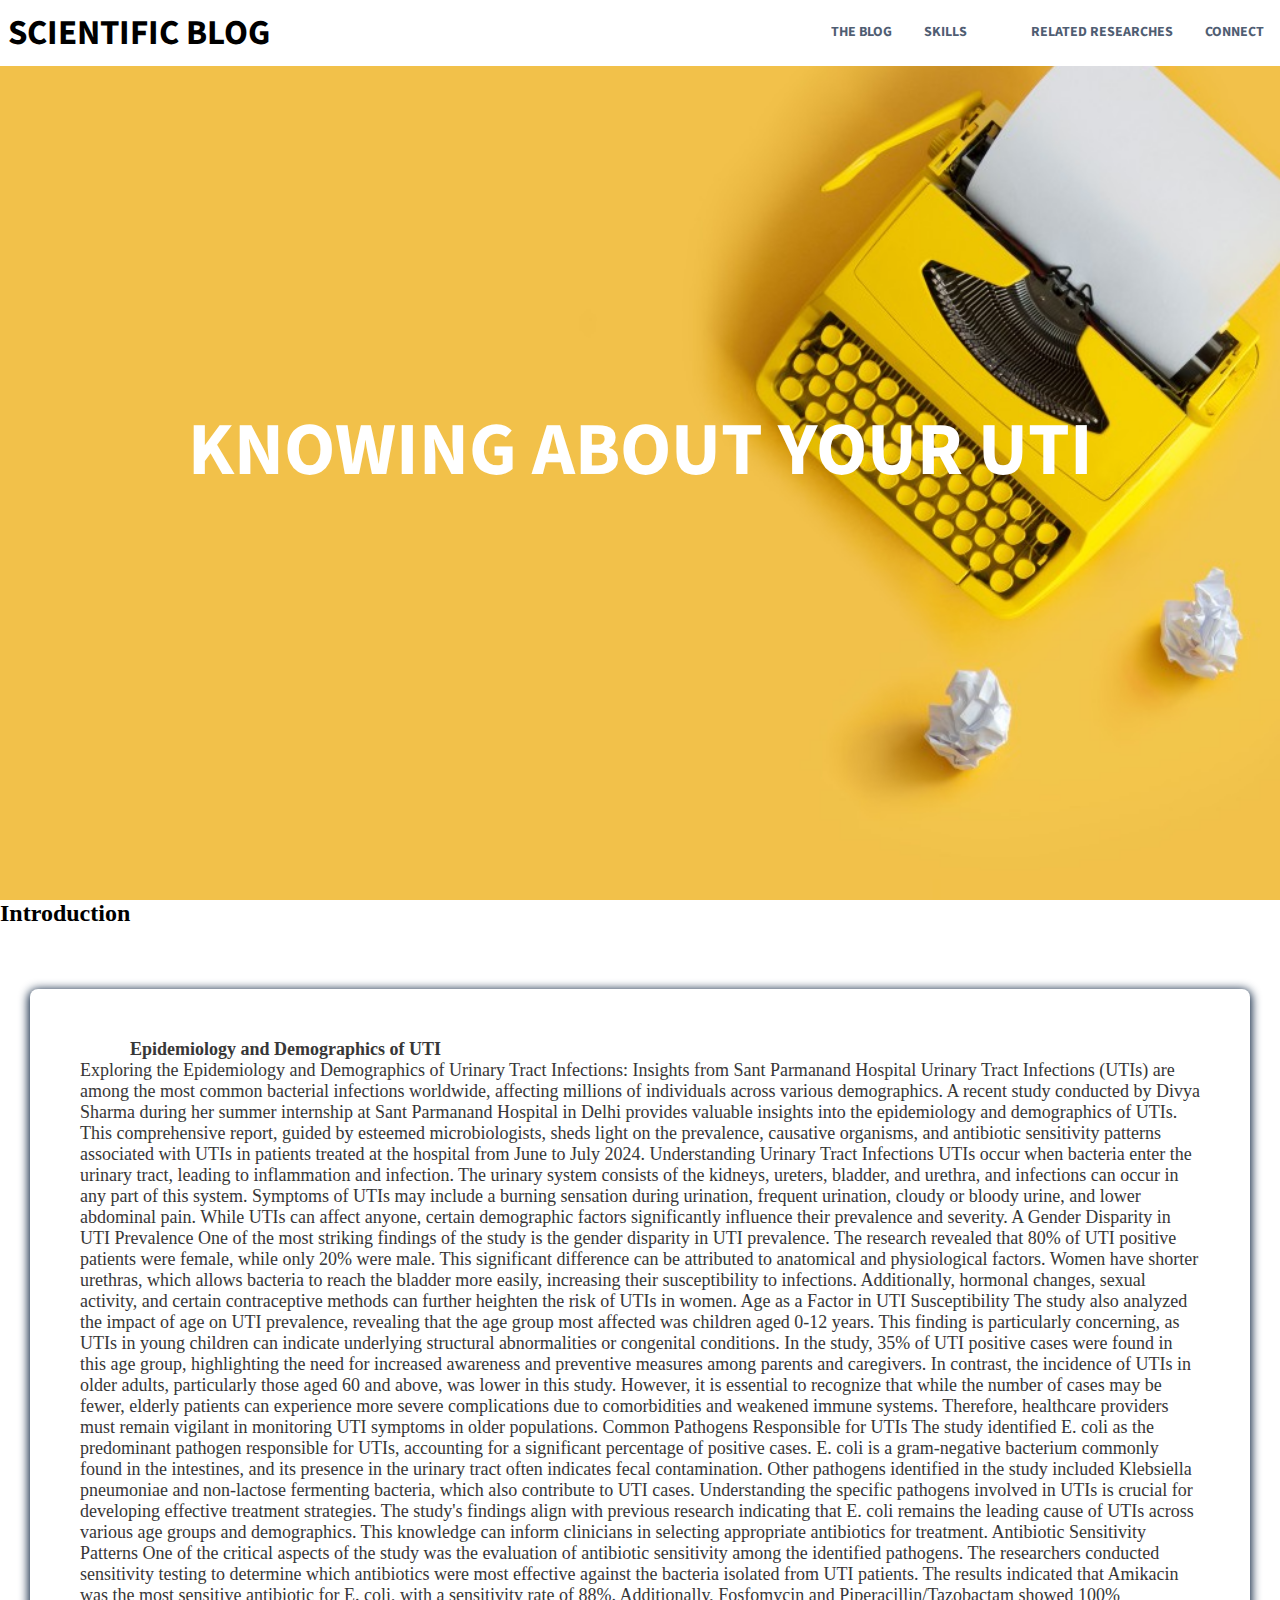
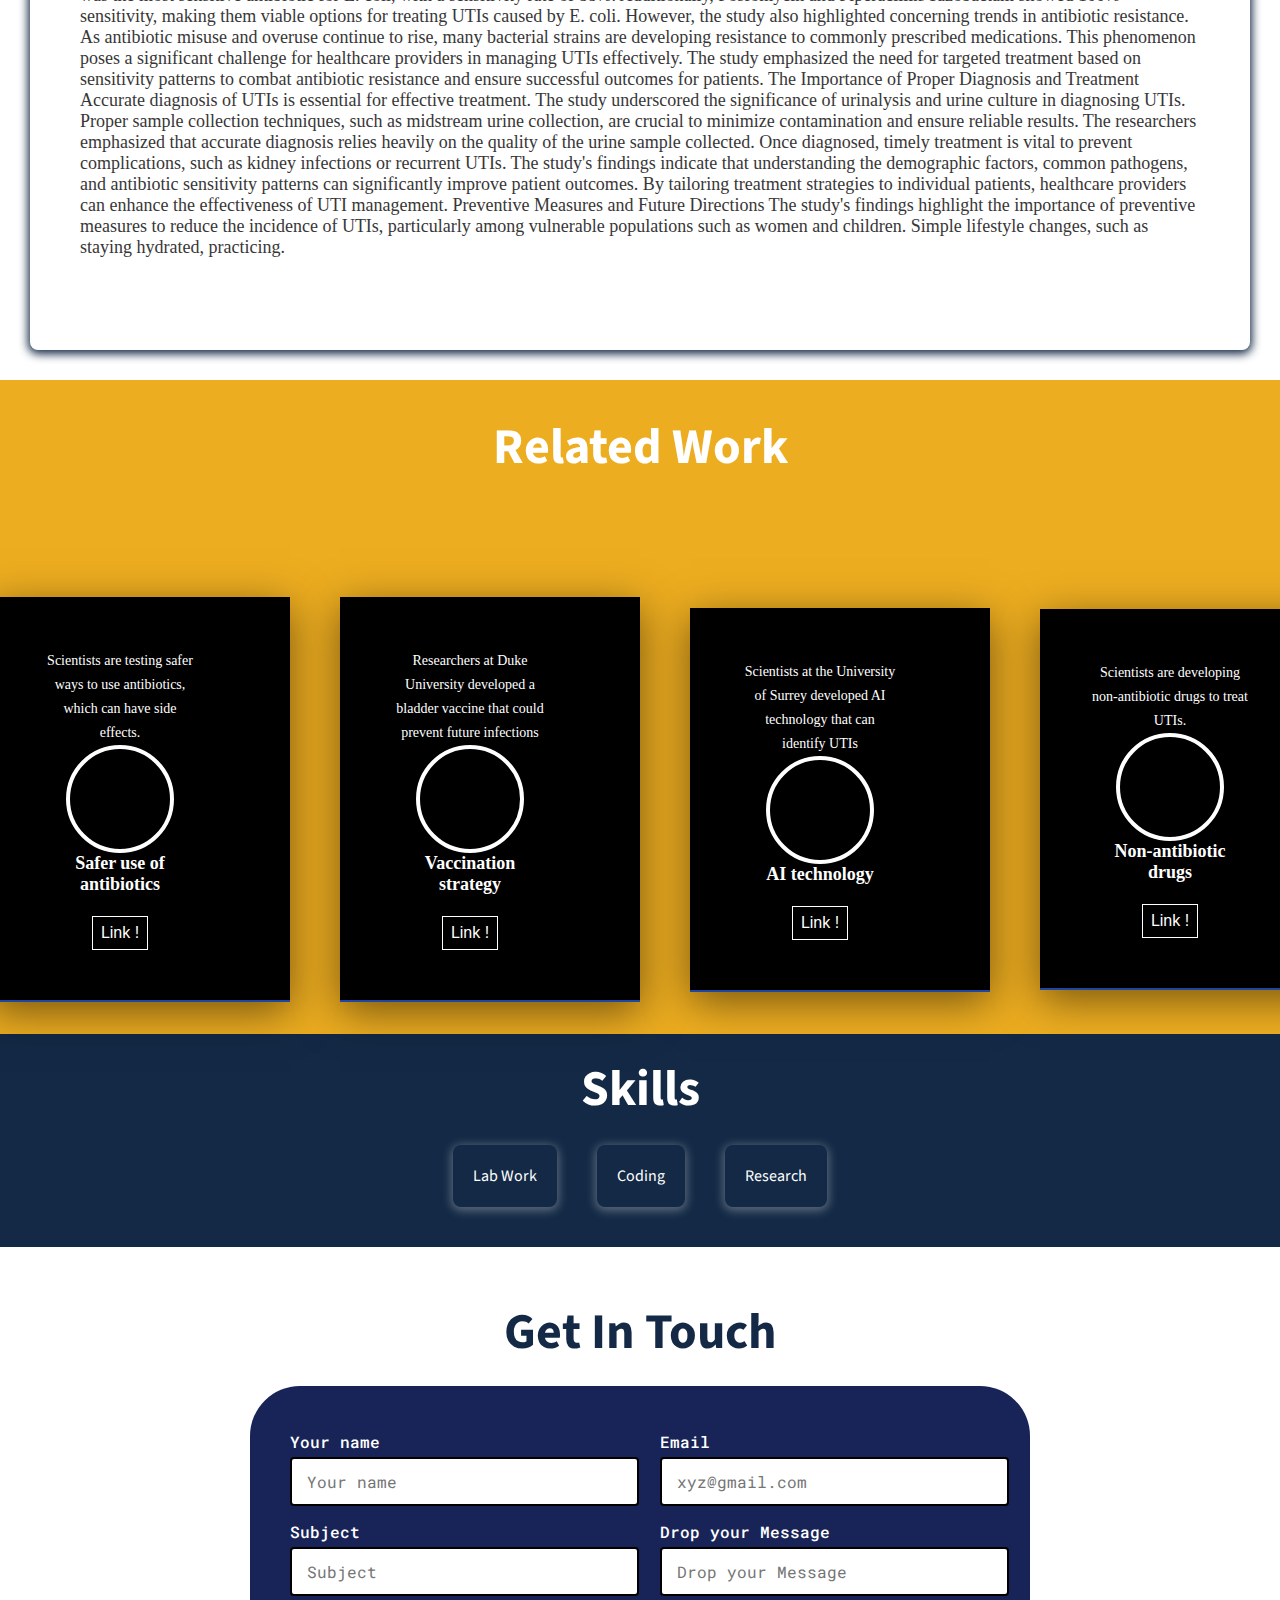
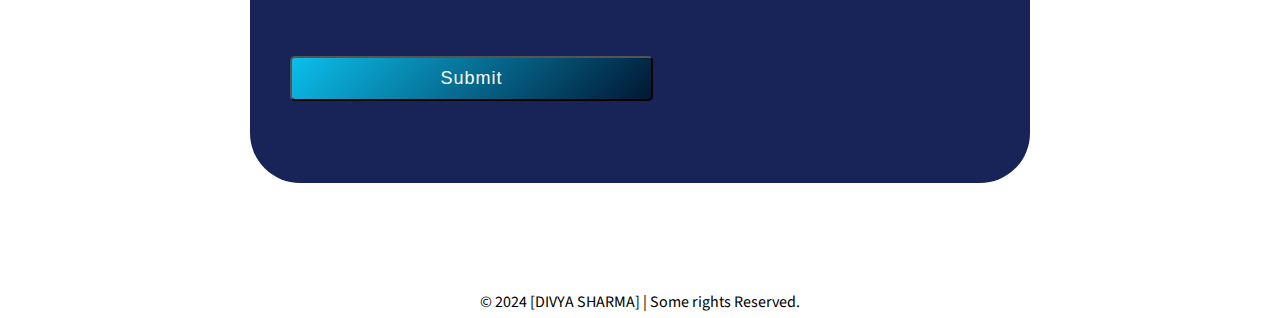
==== index.html @ 0be5e063 "Initial commit" ====
<!DOCTYPE html>
<html lang="en">
<head>
    <meta charset="UTF-8">
    <meta http-equiv="X-UA-Compatible" content="IE=edge">
    <meta name="viewport" content="width=device-width, initial-scale=1.0">
    <link rel="stylesheet" href="./css/form66.css">
    <link rel="stylesheet" href="./css/button.css">
    <link rel="stylesheet" href="./css/style.css">
    <link rel="stylesheet" href="./css/preloader.css">
    <link rel="shortcut icon" href="img/favicon.jpeg" type="image/x-icon">
    <link rel="preconnect" href="https://fonts.googleapis.com">
<link rel="preconnect" href="https://fonts.gstatic.com" crossorigin>
<link href="https://fonts.googleapis.com/css2?family=Source+Sans+Pro&display=swap" rel="stylesheet">


<body>
<nav class="navbar">
    <div class="brand-title">
      <span class="logo">Scientific Blog</span> 
    </div>
    <div class="toggle-button">
        <span class="bar"></span>
        <span class="bar"></span>
        <span class="bar"></span>
        <span class="bar"></span>
        <span class="bar"></span>
        <span class="bar"></span>
    </div>
    <div class="navbar-links">
      <ul>

        <li><a href="#about-me"><div class="h2">The Blog</div></a></li>
        <!--<li><a href=""><div class="h2">Linkedin</div></a></li>
        <li><a href=""><div class="h2">Github</div></a></li>-->
        <li><a href="#skills"><div class="h2">skills</div></a></li>
        <li><a href="#education"><div class="h2"></div></a></li>
        <li><a href="#projects"><div class="h2">Related Researches</div></a></li>
       
	      <li><a href="#contactme"><div class="h2">Connect</div></a></li>
        

     
        </ul>
    </div>
</nav>
<header>
    <h2>KNOWING ABOUT YOUR UTI</h2>
     <h2></h2>
     <a href= "NewFile.html"></a>
    <!-- <p class="underText">-This is my Portfolio</p> -->
    
</header>
<section id="" class=""> 
    <h2>Introduction</h2>
    <div class="about-contents">
    <div  class="about-box">
        <strong>Epidemiology and Demographics of UTI</strong>  <br>Exploring the Epidemiology and Demographics of Urinary Tract Infections: Insights from Sant Parmanand Hospital

Urinary Tract Infections (UTIs) are among the most common bacterial infections worldwide, affecting millions of individuals across various demographics. A recent study conducted by Divya Sharma during her summer internship at Sant Parmanand Hospital in Delhi provides valuable insights into the epidemiology and demographics of UTIs. This comprehensive report, guided by esteemed microbiologists, sheds light on the prevalence, causative organisms, and antibiotic sensitivity patterns associated with UTIs in patients treated at the hospital from June to July 2024.

Understanding Urinary Tract Infections

UTIs occur when bacteria enter the urinary tract, leading to inflammation and infection. The urinary system consists of the kidneys, ureters, bladder, and urethra, and infections can occur in any part of this system. Symptoms of UTIs may include a burning sensation during urination, frequent urination, cloudy or bloody urine, and lower abdominal pain. While UTIs can affect anyone, certain demographic factors significantly influence their prevalence and severity.

A Gender Disparity in UTI Prevalence

One of the most striking findings of the study is the gender disparity in UTI prevalence. The research revealed that 80% of UTI positive patients were female, while only 20% were male. This significant difference can be attributed to anatomical and physiological factors. Women have shorter urethras, which allows bacteria to reach the bladder more easily, increasing their susceptibility to infections. Additionally, hormonal changes, sexual activity, and certain contraceptive methods can further heighten the risk of UTIs in women.

Age as a Factor in UTI Susceptibility

The study also analyzed the impact of age on UTI prevalence, revealing that the age group most affected was children aged 0-12 years. This finding is particularly concerning, as UTIs in young children can indicate underlying structural abnormalities or congenital conditions. In the study, 35% of UTI positive cases were found in this age group, highlighting the need for increased awareness and preventive measures among parents and caregivers.

In contrast, the incidence of UTIs in older adults, particularly those aged 60 and above, was lower in this study. However, it is essential to recognize that while the number of cases may be fewer, elderly patients can experience more severe complications due to comorbidities and weakened immune systems. Therefore, healthcare providers must remain vigilant in monitoring UTI symptoms in older populations.

Common Pathogens Responsible for UTIs

The study identified E. coli as the predominant pathogen responsible for UTIs, accounting for a significant percentage of positive cases. E. coli is a gram-negative bacterium commonly found in the intestines, and its presence in the urinary tract often indicates fecal contamination. Other pathogens identified in the study included Klebsiella pneumoniae and non-lactose fermenting bacteria, which also contribute to UTI cases.

Understanding the specific pathogens involved in UTIs is crucial for developing effective treatment strategies. The study's findings align with previous research indicating that E. coli remains the leading cause of UTIs across various age groups and demographics. This knowledge can inform clinicians in selecting appropriate antibiotics for treatment.

Antibiotic Sensitivity Patterns

One of the critical aspects of the study was the evaluation of antibiotic sensitivity among the identified pathogens. The researchers conducted sensitivity testing to determine which antibiotics were most effective against the bacteria isolated from UTI patients. The results indicated that Amikacin was the most sensitive antibiotic for E. coli, with a sensitivity rate of 88%. Additionally, Fosfomycin and Piperacillin/Tazobactam showed 100% sensitivity, making them viable options for treating UTIs caused by E. coli.

However, the study also highlighted concerning trends in antibiotic resistance. As antibiotic misuse and overuse continue to rise, many bacterial strains are developing resistance to commonly prescribed medications. This phenomenon poses a significant challenge for healthcare providers in managing UTIs effectively. The study emphasized the need for targeted treatment based on sensitivity patterns to combat antibiotic resistance and ensure successful outcomes for patients.

The Importance of Proper Diagnosis and Treatment

Accurate diagnosis of UTIs is essential for effective treatment. The study underscored the significance of urinalysis and urine culture in diagnosing UTIs. Proper sample collection techniques, such as midstream urine collection, are crucial to minimize contamination and ensure reliable results. The researchers emphasized that accurate diagnosis relies heavily on the quality of the urine sample collected.

Once diagnosed, timely treatment is vital to prevent complications, such as kidney infections or recurrent UTIs. The study's findings indicate that understanding the demographic factors, common pathogens, and antibiotic sensitivity patterns can significantly improve patient outcomes. By tailoring treatment strategies to individual patients, healthcare providers can enhance the effectiveness of UTI management.

Preventive Measures and Future Directions

The study's findings highlight the importance of preventive measures to reduce the incidence of UTIs, particularly among vulnerable populations such as women and children. Simple lifestyle changes, such as staying hydrated, practicing.<br>
        <strong>  </strong><br><br>
        <i></i> 
    </div>
    <div 
    </div>
    </div>
    
</section>
<div class="projects"><h2>Related Work</h2></div>
<section id="projects" class="projects">
    <div class="testimotionals">
        <div class="card">
          <div class="layer">
            
          </div>
          <div class="content">
            <p>Scientists are testing safer ways to use antibiotics, which can have side effects. 
            </p>
            <div class="image">
              <img  width="100px" src="https://images.unsplash.com/photo-1594904351111-a072f80b1a71?ixid=MnwxMjA3fDB8MHxwaG90by1wYWdlfHx8fGVufDB8fHx8&ixlib=rb-1.2.1&auto=format&fit=crop&w=735&q=80" alt="">
              
            </div>
            <div class="details">
              <h3>Safer use of antibiotics<br> <br>
                <a href=""><button class="btn btn1"> Link ! </button></a></h3>
            </div>
          </div>
        </div>
      </div>
      
      
      
      <div class="testimotionals">
        <div class="card">
          <div class="layer">
            
          </div>
          <div class="content">
            <p>Researchers at Duke University developed a bladder vaccine that could prevent future infections</p>
            <div class="image">
              <img  width="100px" src="https://images.unsplash.com/photo-1594904351111-a072f80b1a71?ixid=MnwxMjA3fDB8MHxwaG90by1wYWdlfHx8fGVufDB8fHx8&ixlib=rb-1.2.1&auto=format&fit=crop&w=735&q=80" alt="">
              
            </div>
            <div class="details">
                <h3>Vaccination strategy<br> <br>
                  <a href=""><button class="btn btn1"> Link ! </button></a></h3>
            </div>
          </div>
        </div>
      </div>
      
      <div class="testimotionals">
        <div class="card">
          <div class="layer">
            
          </div>
          <div class="content">
            <p>Scientists at the University of Surrey developed AI technology that can identify UTIs</p>
            <div class="image">
              <img  width="100px" src="https://images.unsplash.com/photo-1594904351111-a072f80b1a71?ixid=MnwxMjA3fDB8MHxwaG90by1wYWdlfHx8fGVufDB8fHx8&ixlib=rb-1.2.1&auto=format&fit=crop&w=735&q=80" alt="">
              
            </div>
            
            <div class="details">
                <h3>AI technology<br><br>
                   <a href=""><button class="btn btn1"> Link ! </button></a></h3>
            </div>
          </div>
        </div>
      </div>
      
      <div class="testimotionals">
        <div class="card">
          <div class="layer">
            
          </div>
          <div class="content">
            <p>Scientists are developing non-antibiotic drugs to treat UTIs. 
</p>
            <div class="image">
              <img width="140px"  src="https://images.unsplash.com/photo-1594904351111-a072f80b1a71?ixid=MnwxMjA3fDB8MHxwaG90by1wYWdlfHx8fGVufDB8fHx8&ixlib=rb-1.2.1&auto=format&fit=crop&w=735&q=80" alt="">
              
            </div>
            <div class="details">
                <h3>Non-antibiotic drugs<br> <br>
                  <a href=""><button class="btn btn1"> Link ! </button></a></h3>
            </div>
          </div>
        </div>
      </div>

</section>
<section id="skills" class="skills">
    <h2>Skills</h2>
    <div class="skills-div">
        <div class=" skills-card card1">
            <span class="skill" id=" skill1">Lab Work</span>
         </div>
        <div class=" skills-card card2">
            
            <span class="skill" id=" skill2">Coding</span>
        </div>
        <div class=" skills-card card3">
            <span class="skill" id=" skill3">Research</span>
         </div>
    </div>
</section>
<!-- experience section -->

</section>
<center>
  <section id="contactme" class="contactme">
            <h2>Get In Touch</h2>
            </section>
            <br>
            <!-- <div class="content">
                <br>
                <input type="text" placeholder="Your Name">
                <br>
                <input type="email" placeholder="xyz@gmail.com">            
                <br>
                <input type="text" placeholder="Subject">      
                <br>
                <input type="text" placeholder="Your Message">
                <br>
                <button id="contactsubmit">Submit</button>
	  </div> -->
    <div class="container">
    <form id="form" class="form" method="POST">
      <div class="userdet">
      <div class="form-control">
          <label for="username" class="det">Your name</label>
          <input type="text" placeholder="Your name" id="fullname" />
          <i class="fas fa-check-circle"></i>
          <i class="fas fa-exclamation-circle"></i>
         
      </div>
      
      
      <div class="form-control">
          <label for="username" class="det">Email</label>
          <input type="email" placeholder="xyz@gmail.com" id="email" />
          <i class="fas fa-check-circle"></i>
          <i class="fas fa-exclamation-circle"></i>
         
      </div>
      
      <div class="form-control">
        <label for="username" class="det">Subject</label>
        <input type="text" placeholder="Subject" id="Subject" />
        <i class="fas fa-check-circle"></i>
        <i class="fas fa-exclamation-circle"></i>
      
    </div>
      

    <div class="form-control">
      <label for="username" class="det">Drop your Message</label>
      <input type="text" placeholder="Drop your Message" id="DropyourMessage" />
      <i class="fas fa-check-circle"></i>
      <i class="fas fa-exclamation-circle"></i>
    
  </div>
      
      <div class="button">
          <input type="submit" value="Submit">
      </div>
  </form>
</center>
</div>

<div class="pre-loader">
    <div class="boxes">
        <div class="box">
            <div></div>
            <div></div>
            <div></div>
            <div></div>
        </div>
        <div class="box">
            <div></div>
            <div></div>
            <div></div>
            <div></div>
        </div>
        <div class="box">
            <div></div>
            <div></div>
            <div></div>
            <div></div>
        </div>
        <div class="box">
            <div></div>
            <div></div>
            <div></div>
            <div></div>
        </div>
    </div>
</div>
<footer>
    
  <ul>
      <li>
          <a href="https://www.linkedin.com/in/divya-sharma-85a7161b7/"><i class="fab fa-linkedin-in"></i></a>
      </li>
      <li>
          <a href=""><i class=""></i></a>
      </li>
      <li>
          <a href=""><i class=></i></a>
      </li>
      <li>
          <a href=mailto:"divyauser1234@gmail.com"><i class="fas fa-envelope"></i></a>
      </li>
  </ul>
  <div class="credits">© 2024 [DIVYA SHARMA] | Some rights Reserved.</div>
</footer>


</body>
<script src="https://kit.fontawesome.com/84588adc24.js" crossorigin="anonymous"></script>
<script src="./js/formjs.js"></script>
<script src="./js/projects.js"></script>
<script src="./js/preloader.js"></script>
<script src="./js/navbar.js"></script>
</html>
---- css/form66.css ----
@import url('https://fonts.googleapis.com/css?family=Muli&display=swap');
@import url('https://fonts.googleapis.com/css?family=Open+Sans:400,500&display=swap');
@import url('https://fonts.googleapis.com/css2?family=Roboto+Mono:ital,wght@0,400;1,300&display=swap');


.container {
	background-color: #031049ea;
	border-radius: 50px;
    color: #fff;
	padding: 25px 40px;
	width: 100%;
	max-width: 700px;
    height: auto;
    text-align: left;
    font-family: 'Roboto Mono', monospace;
    font-weight: bolder;
}




.container form .userdet{
	display: flex;
    flex-wrap: wrap;
    justify-content: space-between;
    margin: 20px 0 12px 0;

}

/*.form {
	padding: 30px 40px;	
}*/

.form-control {
	width: calc(100% / 2 - 20px);
    margin-bottom: 15px;
	position: relative;
}

.form-control label {
	display:block;
	margin-bottom: 5px;
	font-weight: 500;
}

.form-control input {
	border: 2px solid rgb(0, 0, 0);
    padding-left: 15px;
    font-size: 16px;
    border-bottom-width: 2px;
    transition: all 0.3s ease;
	border-radius: 4px;
	font-family: inherit;
	height: 45px;
	width: 100%;
	outline: none;
}

.form-control input:focus {
	border-color: rgb(255, 255, 255);
    border-width: 3px;
}

.form-control.success input {
	border-color: #2ecc71;
}

.form-control.error input {
	border-color: #e74c3c;
}

.form-control i {
	visibility: hidden;
	position: absolute;
	top: 40px;
	right: 10px;
}

.form-control.success i.fa-check-circle {
	color: #2ecc71;
	visibility: visible;
}

.form-control.error i.fa-exclamation-circle {
	color: #e74c3c;
	visibility: visible;
}

.form-control small {
	color: #e74c3c;
	position: absolute;
	left: 10px;
	top: 70px;
	
	visibility: hidden;
}

.form-control.error small {
	visibility: visible;
}


form .button{
    
    height: 45px;
    margin: 45px 0;
}

form .button input{
    height: 100%;
    width: 550%;
    outline: none;
    color: #fff;
    font-size: 18px;
    font-weight: 500;
    border-radius: 5px;
    letter-spacing: 1px;
    background: linear-gradient(135deg,#0bbfec,#011733);
}

form .button input:hover{
    background: linear-gradient(-135deg,#011733,#ffffff);
	color: #000155;
	font-weight: 500;
}



#dot-1:checked~ .category label .one,
#dot-2:checked~ .category label .two,
#dot-3:checked~ .category label .three{
    border-color: #000000;
    background: #0d0081;
}
---- css/button.css ----
.btn{
  border: 1px solid rgb(255, 255, 255);
  background: none;
  padding: 7px 8px;
  font-size: 1rem;
  cursor: pointer;
  transition: 0.8s;
  overflow:hidden ;
  position: relative;
}

.btn1{
  color: rgb(255, 255, 255);
}

.btn1:hover{
  color: rgb(0, 1, 66);
}

.btn::before{
  content: "";
  position: absolute;
  left: 0;
  width: 150%;
  height: 0%;
  background:rgb(255, 255, 255);
  z-index: -1;
  transition: 0.7s;
}

.btn1::before{
  top: 0;
  border-radius: 0 0 50% 50%;
}

.btn1:hover::before{
  height: 180%;
}
---- css/style.css ----
* {
  padding: 0;
  margin: 0;
}
html {
  scroll-behavior: smooth;
  max-width: 100%;
  overflow-x: hidden;
}




*{
    padding: 0;
    margin: 0;
}
/* Scrollbar Starts Here */
::-webkit-scrollbar {
  width: 10px;

}
::-webkit-scrollbar-track {
  background-color: #8db2e4;
  border-radius: 20px;
}
::-webkit-scrollbar-thumb {
  background-color: #274872;
  border-radius: 20px;
}
::-webkit-scrollbar-thumb:hover {
  background-color: #1f3f6d;
}
/* Scrollbar Ends Here */

/* NAVBAR STYLING BEGINS HERE */
.navbar {
  display: flex;
  position: fixed;
  z-index: 999;
  width: 100%;
  top: 0;
  justify-content: space-between;
  align-items: center;
  background-color: white;
  font-family: "Source Sans Pro", sans-serif;
}

.brand-title {
  font-size: 35px;
  text-transform: uppercase;
  font-weight: bold;
  margin: 0.5rem;
}

.navbar-links {
  height: 100%;
}

.navbar-links ul {
  display: flex;
  margin: 0;
  padding: 0;
}

.navbar-links li {
  list-style: none;
}

.navbar-links li a {
  display: block;
  text-decoration: none;
  text-transform: uppercase;
  font-weight: bold;
  color: #132945;
  font-size: 14px;
  /* padding: 1rem;
    padding-top: 0; */
  opacity: 0.75;
}
.toggle-button {
  position: absolute;
  top: 20px;
  right: 40px;
  display: none;
  flex-direction: column;
  justify-content: space-between;
  width: 20px;
  height: 21px;
  cursor: pointer;
  -webkit-transform: rotate(0deg);
  -moz-transform: rotate(0deg);
  -o-transform: rotate(0deg);
  transform: rotate(0deg);
  -webkit-transition: .5s ease-in-out;
  -moz-transition: .5s ease-in-out;
  -o-transition: .5s ease-in-out;
  transition: .5s ease-in-out;
}

.toggle-button .bar {
  height: 3px;
  width: 100%;
  background-color: #031d44;
  border-radius: 10px;
  display: block;
  position: absolute;    
  opacity: 1;
  -webkit-transform: rotate(0deg);
  -moz-transform: rotate(0deg);
  -o-transform: rotate(0deg);
  transform: rotate(0deg);
  -webkit-transition: .25s ease-in-out;
  -moz-transition: .25s ease-in-out;
  -o-transition: .25s ease-in-out;
  transition: .25s ease-in-out;
}

.toggle-button .bar:nth-child(even) {
  left: 50%;
  border-radius: 0 9px 9px 0;
}

.toggle-button .bar:nth-child(odd) {
  left:0px;
  border-radius: 9px 0 0 9px;
}

.toggle-button .bar:nth-child(1), .toggle-button .bar:nth-child(2) {
  top: 0px;
}

.toggle-button .bar:nth-child(3), .toggle-button .bar:nth-child(4) {
  top: 9px;
}

.toggle-button .bar:nth-child(5), .toggle-button .bar:nth-child(6) {
  top: 18px;
}

.toggle-button.open .bar:nth-child(1),.toggle-button.open .bar:nth-child(6) {
  -webkit-transform: rotate(45deg);
  -moz-transform: rotate(45deg);
  -o-transform: rotate(45deg);
  transform: rotate(45deg);
}

.toggle-button.open .bar:nth-child(2),.toggle-button.open .bar:nth-child(5) {
  -webkit-transform: rotate(-45deg);
  -moz-transform: rotate(-45deg);
  -o-transform: rotate(-45deg);
  transform: rotate(-45deg);
}

.toggle-button.open .bar:nth-child(1) {
  left: -5px;
  top: 6px;
}

.toggle-button.open .bar:nth-child(2) {
  left: calc(50% - 5px);
  top: 6px;
}

.toggle-button.open .bar:nth-child(3) {
  left: 20px;
  opacity: 0;
}

.toggle-button.open .bar:nth-child(4) {
  left: 50%;
  opacity: 0;
}

.toggle-button.open .bar:nth-child(5) {
  left: -5px;
  top: 16px;
}

.toggle-button.open .bar:nth-child(6) {
  left: calc(50% - 5px);
  top: 16px;
}

@media (max-width: 800px) {
  .navbar {
    flex-direction: column;
    align-items: flex-start;
  }

  .toggle-button {
    display: flex;
  }

  .navbar-links {
    display: none;
    width: 100%;
  }

  .navbar-links ul {
    width: 100%;
    flex-direction: column;
  }

  .navbar-links ul li {
    text-align: center;
  }

  /* .navbar-links ul li a {
      padding: 0.5rem 1rem;
    } */

  .navbar-links.active {
    display: flex;
  }
}
/* NAVBAR STYLING ENDS HERE */

header {
  background-image: url("../img/bg.jpg");
  background-size: cover;
  height: 100vh;
  display: flex;
  justify-content: center;
  align-items: center;
  flex-direction: column;
}

header h2 {
  color: white;
  font-family: "Source Sans Pro", sans-serif;
  font-size: 75px;
}
.underText {
  color: white;
  margin-top: 38px;
  font-size: 16px;
  padding: 10px;
}
.about-me {
  display: flex;
  padding: 2rem;
  justify-content: center;
  align-items: center;
  flex-direction: column;
  font-family: "Source Sans Pro", sans-serif;
  /* flex-wrap: wrap; */
}

.about-me h2 {
  font-size: 50px;
  position: relative;
}
.about-me h2::before {
  content: "";
  position: absolute;
  bottom: 0;
  width: 0%;
  height: 3%;
  background-color: #132945;
  animation: h2-bottom 1s infinite ease-in-out alternate;
}
@keyframes h2-bottom {
  0% {
    width: 0px;
  }
  100% {
    width: 100%;
  }
}

.about-contents {
  display: flex;
  padding-top: 2rem;
  justify-content: center;
  flex-direction: row;
  flex-wrap: wrap;
  margin: auto;
  max-height: fit-content;
}

.about-box {
  padding: 50px;
  text-indent: 50px;
  border-radius: 8px;
  box-shadow: 0px 2px 10px 2px #132945;
  margin: 30px;
  flex: 1;
  font-size: large;
  color: rgb(56, 55, 55);
}

 {
  padding: 50px;
  margin-left: 10rem;
  flex: 1;
}

@media screen and (max-width: 1200px) {
  div.about-img {
    margin: 0;
  }
}
@media screen and (max-width: 1100px) {
  div.about-img {
    display: flex;
    justify-content: center;
  }
  /* .about-box{
        min-width: 400px;
    } */
}
@media screen and (max-width: 600px) {
  div.about-img {
    padding: 0;
  }
  /* .about-box{
        width: auto;
    }
    div.about-img > img{
        width: 200px;
    } */
}

@media screen and (max-width: 430px){
    body{
        overflow: hidden;
    }
    #about-me{
        margin: 0;
        padding: 0;
	padding-bottom: 10px;
    }
    div.about-box{
        margin: 10px;
    }
    div.about-img > img{
        display: block;
        width: 200px;
    }
}

.projects{
    display: flex;
    justify-content: center;
    align-items: center;
    flex-direction: row;
    background-color: #edad20;
    color: white;
    padding: 2rem;

}

.projects h2{
    font-size: 50px;
    position: relative;
    font-family: 'Source Sans Pro', sans-serif;
}
.projects h2::before{
    content: "";
    position: absolute;
    bottom: 0;
    width: 0%;
    height: 3%;
    background-color: white;
    animation: h2-bottom 1s infinite ease-in-out alternate;

}

.clickme {
    color: #031D44;
    background-color: #EEEEEE;
    padding: 2px 20px;
    text-decoration:none;
    font-weight:bold;
    border-radius:5px;
    cursor:pointer;
}

.testimotionals {
    width:350px;
     display:inline-block;
      margin-left:50px;
      margin-top:50px;
    }
    
    
    .testimotionals .card {
      
      position:relative;
      overflow:hidden;
      width:300px;
      margin:0 auto;
      background:#000000;
      padding:20px;
      box-sizing:border-box;
      text-align:center;
      box-shadow:0 10px 40px rgba(0,0,0,.5)
    }
    .testimotionals .card .layer {
      z-index:1;
      position:absolute;
      top:calc(100% - 2px);
      height:100%;
      width:100%;
      left:0;
      background-image: linear-gradient(to top, #082757, #0a2f6a, #0f377d, #153f90, #1e47a4);
      transition:0.5s;
      
    }
    
    .testimotionals .card .content {
      z-index:2; 
      position:relative;
    }
    
    .testimotionals .card:hover  .layer{
      top:0;
    }
    
    .testimotionals .card .content p {
      font-size:14px;
      line-height:24px;
      color:#fff;
      
    }
    .testimotionals .card .content .image {
      width:100px; height:100px;
      margin:0 auto;
      border-radius:50%;
      overflow:hidden;
      border: 4px solid white;
      box-shadow: 0 10px 40px rgba(0,0,0,0.5);
      
    }
    
    .testimotionals .card .content .details h3 {
    font-size:18px;
    color:white;
    }
    .testimotionals .card .content .details h3 span {
    font-size:18px;
    color:purple;
      transition:0.5s;
    }
    .testimotionals .card:hover .content .details h3 span {
      color:white;
      position:relative
    }



.education{
    padding: 2rem;
    display: flex;
    justify-content: center;
    align-items: center;
    flex-direction: column;
    font-family: 'Source Sans Pro', sans-serif;
}
@media screen and (max-width: 430px) {
  body {
    overflow: hidden;
  }
  #about-me {
    margin: 0;
    padding: 0;
    padding-bottom: 10px;
  }
  div.about-box {
    margin: 10px;
  }
  div.about-img > img {
    display: block;
    width: 200px;
  }
}


.education {
  padding: 2rem;
  display: flex;
  justify-content: center;
  align-items: center;
  flex-direction: column;
  font-family: "Source Sans Pro", sans-serif;
}

.education h2 {
  font-size: 50px;
  position: relative;
}
.education h2::before {
  content: "";
  position: absolute;
  bottom: 0;
  width: 0%;
  height: 3%;
  background-color: #132945;
  animation: h2-bottom 1s infinite ease-in-out alternate;
}
.education-box {
  padding: 50px;
  border-radius: 8px;
  box-shadow: 0px 2px 10px 2px #132945;
  margin: 30px;
  display: flex;
  justify-content: center;
  align-items: center;
}
.column {
  float: left;
}
.vertical {
  border-left: 3px solid black;
  height: 140px;
  position: flex;
  left: 50%;
}
.skills {
  padding: 2rem;
  display: flex;
  justify-content: center;
  align-items: center;
  flex-direction: column;
  background-color: #132945;
  color: white;
  padding: 20px;
}
.skills h2 {
  font-size: 50px;
  position: relative;
  font-family: "Source Sans Pro", sans-serif;
}
.skills h2::before {
  content: "";
  position: absolute;
  bottom: 0;
  width: 0%;
  height: 3%;
  background-color: white;
  animation: h2-bottom 1s infinite ease-in-out alternate;
}
.skills-div {
  display: flex;
  justify-content: center;
  align-items: center;
}
.skills-card {
  /* background-color: rgb(0, 143, 143,0.1); */
  box-shadow: 0px 2px 10px 2px rgb(255, 255, 255, 0.3);
  color: black;
  padding: 20px;
  margin: 20px;
  font-family: "Source Sans Pro", sans-serif;
  border-radius: 8px;
  display: flex;
  justify-content: center;
  align-items: center;
  flex-direction: column;
}
.skill {
  color: white;
}

/*Mobile Screen*/
@media screen and (max-width: 768px) {
  .education-box {
    padding: 10px;
    flex-direction: column;
  }
  .vertical {
    border-left: 0;
    height: auto;
    border-top: 3px solid black;
    width: 70%;
  }
}
.education-subsection {
  padding: 2rem;
  justify-content: left;
  align-items: left;
  flex-direction: column;
  font-family: "Source Sans Pro", sans-serif;
}
/* .h1{
    border-radius: 10px;
    
}
.h1:hover{
    background-color: rgb(75, 74, 74);
    color: white;
    
} */
.h2 {
  height: 25px;
  /* background-color: yellow; */
  padding: 1rem;
  padding-bottom: 0.8rem;
}
.h2:hover {
  border-bottom:2px solid blue;
}
@media (max-width: 800px) {
  .h2 {
    border-radius: 5;
  }

}
/* experience section styling */
.experience-section{
  min-height: 100vh;
  font-family: "Source Sans Pro", sans-serif;
  padding: 2rem;
  display: flex;
  justify-content: center;
  align-items: center;
  flex-direction: column;
}

.experience-section h2{
  position: relative;
  font-size: 3rem;
  margin: 2rem 0;
}

.experience-section h2::before{
  content: "";
  position: absolute;
  bottom: 0;
  width: 0%;
  height: 3%;
  background-color: black;
  animation: h2-bottom 1s infinite ease-in-out alternate;
}

.experience-div{
  padding: 2rem;
  display: flex;
  justify-content:center; 
  align-items: center;
  font-family: "Source Sans Pro", sans-serif;
  flex-wrap: wrap;
}
/* card styling */
.experience-card{
    width: 350px;
    overflow: hidden;
    box-shadow: 0 2px 10px rgba(0,0,0,0.2);
    border-radius: 10px;
    margin:1rem;
}
.experienceCard-header
{
    height: 200px;
}
.experienceCard-header img{
  max-width: 100%;
  object-fit: cover;
  width: 100%;
  height: 100%;
}
.experienceCard-content{
  padding: 30px;
  background-color: #fff;
}
.excperienceCard-title{
  height: 20px;
  margin: 0;
  text-align: center;
}   
    .contactme {
        display: flex;
        justify-content: center;
        align-items: center;
        flex-direction: column;
        background-color: white;
        font-family: 'Source Sans Pro', sans-serif;
        color: #132945;
    }
    
    .contactme h2 {
        font-size: 50px;
        position: relative;
        font-family: 'Source Sans Pro', sans-serif;
	margin-top:50px;
    }
    
    .contactme h2::before {
        content: "";
        position: absolute;
        bottom: 0;
        width: 0%;
        height: 3%;
        background-color: #132945;
        animation: h2-bottom 1s infinite ease-in-out alternate;
    }
    
    .contactme input {
        padding: 10px;
        margin-bottom: 10px;
        border: 3px solid #132945;
        border-radius: 3px;
        box-shadow: 0px 0px 2px;
        width: 100%;
    }
    
    .content {
        padding: 2rem;
        justify-content: center;
        flex-direction: row;
        flex-wrap: wrap;
        max-height: fit-content;
        width: 60%;
    }
    
    #contactsubmit {
        margin-top: 1em;
        border: 3px solid #132945;
        border-radius: 3px;
        box-shadow: 0px 0px 2px white;
        background-color: #132945;
        color: white;
        font-family: 'Source Sans Pro', sans-serif;
        padding: 10px;
        width: 50%;
    }
    footer {
      height: 15vh;
      background-color: white;
      font-family: 'Source Sans Pro', sans-serif;
      display: flex;
      align-items: center;
      flex-direction: column;
      position: relative;
  }
  footer h2{
      font-size: 50px;
      position: relative;
      text-align: center;
      padding: 2vh 0;
  }
  footer h2::before{
      content: "";
      position: absolute;
      bottom: 0;
      width: 0%;
      height: 3%;
      background-color: #132945;
      animation: h2-bottom 1s infinite ease-in-out alternate;
  }
  footer ul {
      display: flex;
      width: 40%;
      justify-content: space-evenly;
      margin: 6vh 0;
      
  }
  footer ul li {
      list-style-type: none;
  }
  footer a {
      text-decoration: none;
      color: black;
      font-size: 1.7rem;
      transition: 200ms;
  }
  footer i {
      transition: 200ms;
  }
  footer i:hover{
      color: #2f60a0;
      text-shadow: 0px 0px 10px #2f60a0;
      
  }
---- css/preloader.css ----
.pre-loader {
    width: 100vw;
    height: 100vh;
    background-color: #F9FBFF;
    z-index: 1000;
    position: fixed;
    top: 0;
    left: 0;
  }
  
  .pre-loader .boxes {
    --size: 32px;
    --duration: 800ms;
    height: calc(var(--size) * 2);
    width: calc(var(--size) * 3);
    position: relative;
    -webkit-transform-style: preserve-3d;
            transform-style: preserve-3d;
    -webkit-transform-origin: 50% 50%;
            transform-origin: 50% 50%;
    -webkit-transform: rotateX(60deg) rotateZ(45deg) rotateY(0deg) translateZ(0px);
            transform: rotateX(60deg) rotateZ(45deg) rotateY(0deg) translateZ(0px);
    position: absolute;
    top: 50vh;
    right: 50vw;
    left: 50vw;
    margin-top: calc(var(--size) * -3);
    margin-left: calc(var(--size) * -1.5);
    z-index: 100;
  }
  
  .pre-loader .boxes .box {
    width: var(--size);
    height: var(--size);
    top: 0;
    left: 0;
    position: absolute;
    -webkit-transform-style: preserve-3d;
            transform-style: preserve-3d;
  }
  
  .pre-loader .boxes .box:nth-child(1) {
    -webkit-transform: translate(100%, 0);
            transform: translate(100%, 0);
    -webkit-animation: box1 var(--duration) linear infinite;
            animation: box1 var(--duration) linear infinite;
  }
  
  .pre-loader .boxes .box:nth-child(2) {
    -webkit-transform: translate(0, 100%);
            transform: translate(0, 100%);
    -webkit-animation: box2 var(--duration) linear infinite;
            animation: box2 var(--duration) linear infinite;
  }
  
  .pre-loader .boxes .box:nth-child(3) {
    -webkit-transform: translate(100%, 100%);
            transform: translate(100%, 100%);
    -webkit-animation: box3 var(--duration) linear infinite;
            animation: box3 var(--duration) linear infinite;
  }
  
  .pre-loader .boxes .box:nth-child(4) {
    -webkit-transform: translate(200%, 0);
            transform: translate(200%, 0);
    -webkit-animation: box4 var(--duration) linear infinite;
            animation: box4 var(--duration) linear infinite;
  }
  
  .pre-loader .boxes .box > div {
    --background: #5C8DF6;
    --top: auto;
    --right: auto;
    --bottom: auto;
    --left: auto;
    --translateZ: calc(var(--size) / 2);
    --rotateY: 0deg;
    --rotateX: 0deg;
    position: absolute;
    width: 100%;
    height: 100%;
    background: var(--background);
    top: var(--top);
    right: var(--right);
    bottom: var(--bottom);
    left: var(--left);
    -webkit-transform: rotateY(var(--rotateY)) rotateX(var(--rotateX)) translateZ(var(--translateZ));
            transform: rotateY(var(--rotateY)) rotateX(var(--rotateX)) translateZ(var(--translateZ));
  }
  
  .pre-loader .boxes .box > div:nth-child(1) {
    --top: 0;
    --left: 0;
  }
  
  .pre-loader .boxes .box > div:nth-child(2) {
    --background: #145af2;
    --right: 0;
    --rotateY: 90deg;
  }
  
  .pre-loader .boxes .box > div:nth-child(3) {
    --background: #447cf5;
    --rotateX: -90deg;
  }
  
  .pre-loader .boxes .box > div:nth-child(4) {
    --background: #DBE3F4;
    --top: 0;
    --left: 0;
    --translateZ: calc(var(--size) * 3 * -1);
  }
  
  @-webkit-keyframes box1 {
    0%,
    50% {
      -webkit-transform: translate(100%, 0);
              transform: translate(100%, 0);
    }
    100% {
      -webkit-transform: translate(200%, 0);
              transform: translate(200%, 0);
    }
  }
  
  @keyframes box1 {
    0%,
    50% {
      -webkit-transform: translate(100%, 0);
              transform: translate(100%, 0);
    }
    100% {
      -webkit-transform: translate(200%, 0);
              transform: translate(200%, 0);
    }
  }
  
  @-webkit-keyframes box2 {
    0% {
      -webkit-transform: translate(0, 100%);
              transform: translate(0, 100%);
    }
    50% {
      -webkit-transform: translate(0, 0);
              transform: translate(0, 0);
    }
    100% {
      -webkit-transform: translate(100%, 0);
              transform: translate(100%, 0);
    }
  }
  
  @keyframes box2 {
    0% {
      -webkit-transform: translate(0, 100%);
              transform: translate(0, 100%);
    }
    50% {
      -webkit-transform: translate(0, 0);
              transform: translate(0, 0);
    }
    100% {
      -webkit-transform: translate(100%, 0);
              transform: translate(100%, 0);
    }
  }
  
  @-webkit-keyframes box3 {
    0%,
    50% {
      -webkit-transform: translate(100%, 100%);
              transform: translate(100%, 100%);
    }
    100% {
      -webkit-transform: translate(0, 100%);
              transform: translate(0, 100%);
    }
  }
  
  @keyframes box3 {
    0%,
    50% {
      -webkit-transform: translate(100%, 100%);
              transform: translate(100%, 100%);
    }
    100% {
      -webkit-transform: translate(0, 100%);
              transform: translate(0, 100%);
    }
  }
  
  @-webkit-keyframes box4 {
    0% {
      -webkit-transform: translate(200%, 0);
              transform: translate(200%, 0);
    }
    50% {
      -webkit-transform: translate(200%, 100%);
              transform: translate(200%, 100%);
    }
    100% {
      -webkit-transform: translate(100%, 100%);
              transform: translate(100%, 100%);
    }
  }
  
  @keyframes box4 {
    0% {
      -webkit-transform: translate(200%, 0);
              transform: translate(200%, 0);
    }
    50% {
      -webkit-transform: translate(200%, 100%);
              transform: translate(200%, 100%);
    }
    100% {
      -webkit-transform: translate(100%, 100%);
              transform: translate(100%, 100%);
    }
  }
  
  .pre-loader html {
    -webkit-font-smoothing: antialiased;
  }
  
  .pre-loader * {
    -webkit-box-sizing: border-box;
            box-sizing: border-box;
  }
  
  .pre-loader *:before, .pre-loader *:after {
    -webkit-box-sizing: border-box;
            box-sizing: border-box;
  }
  
  .pre-loader body {
    min-height: 100vh;
    font-family: Roboto, Arial;
    color: #ADAFB6;
    display: -webkit-box;
    display: -ms-flexbox;
    display: flex;
    -webkit-box-pack: center;
        -ms-flex-pack: center;
            justify-content: center;
    -webkit-box-align: center;
        -ms-flex-align: center;
            align-items: center;
    background: #F9FBFF;
  }
  
  .pre-loader body .dribbble {
    position: fixed;
    display: block;
    right: 20px;
    bottom: 20px;
  }
  
  .pre-loader body .dribbble img {
    display: block;
    height: 28px;
  }
  /*# sourceMappingURL=preloader.css.map */
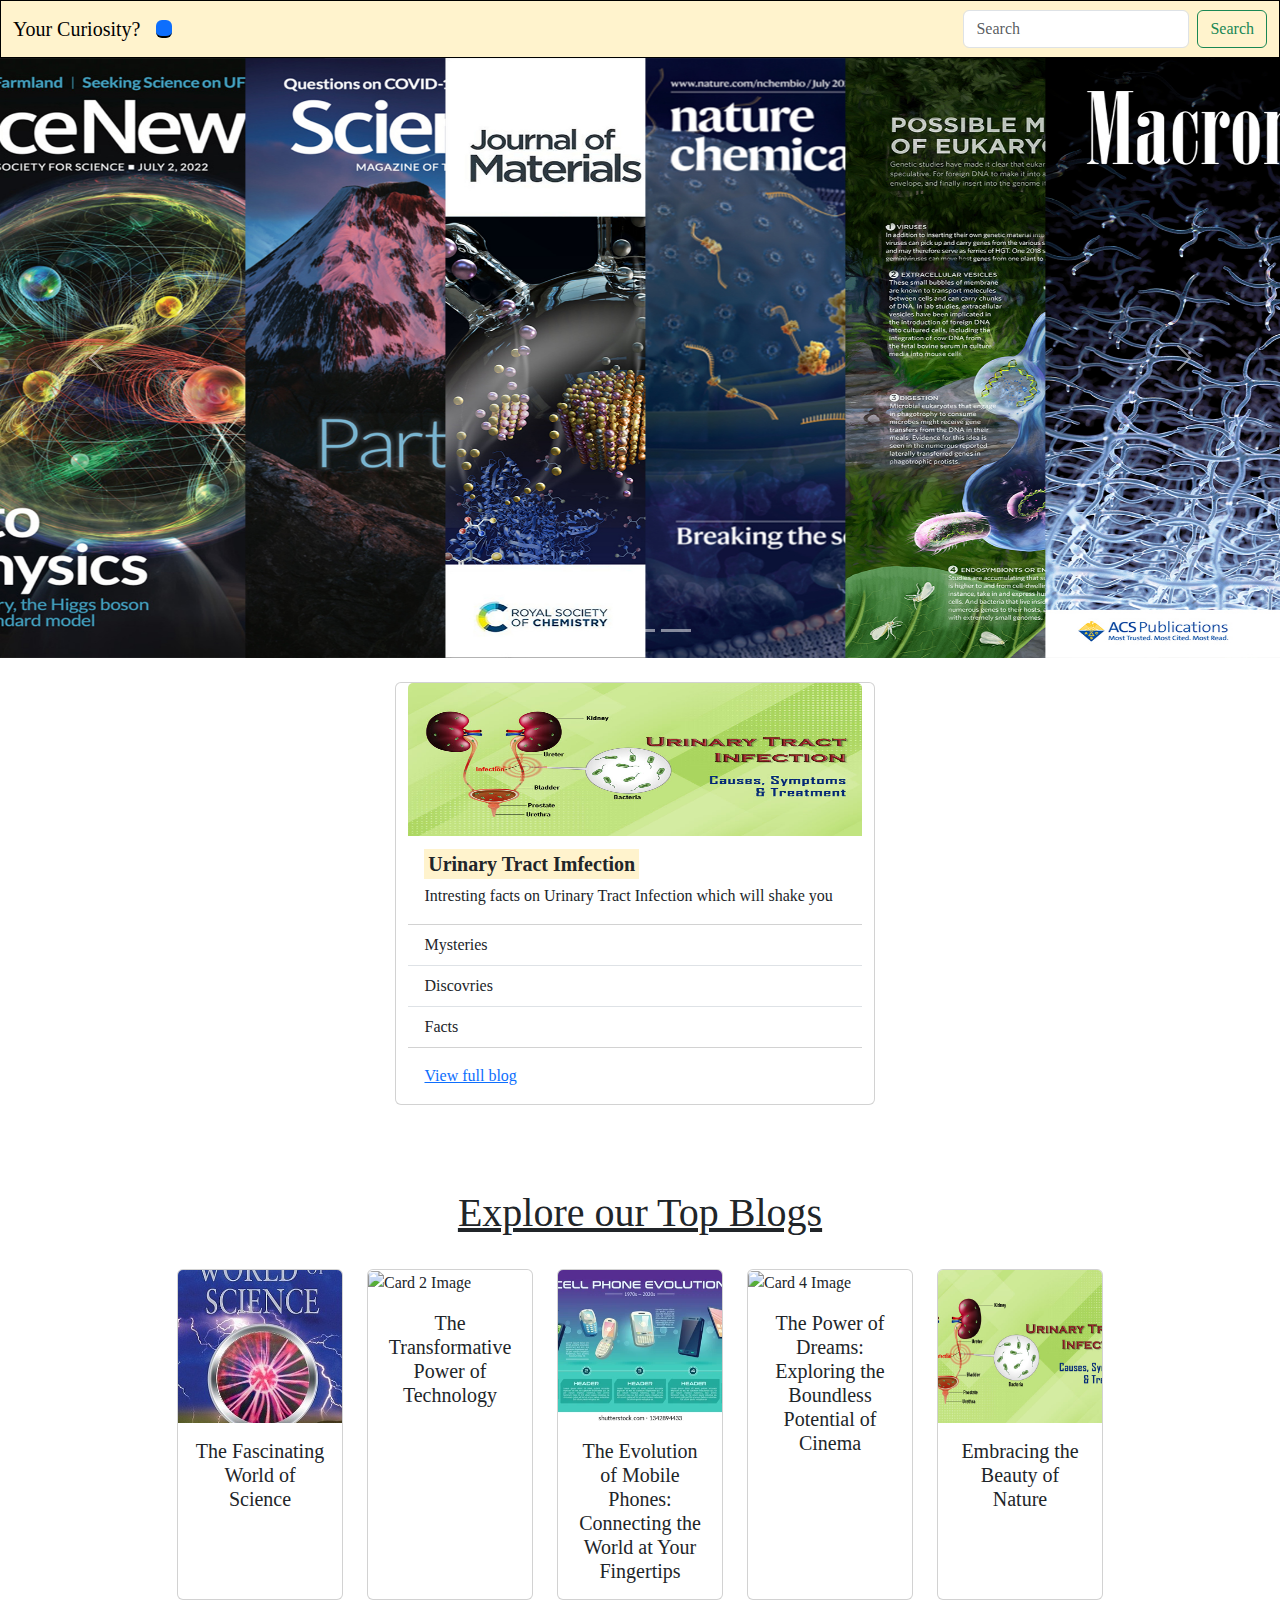
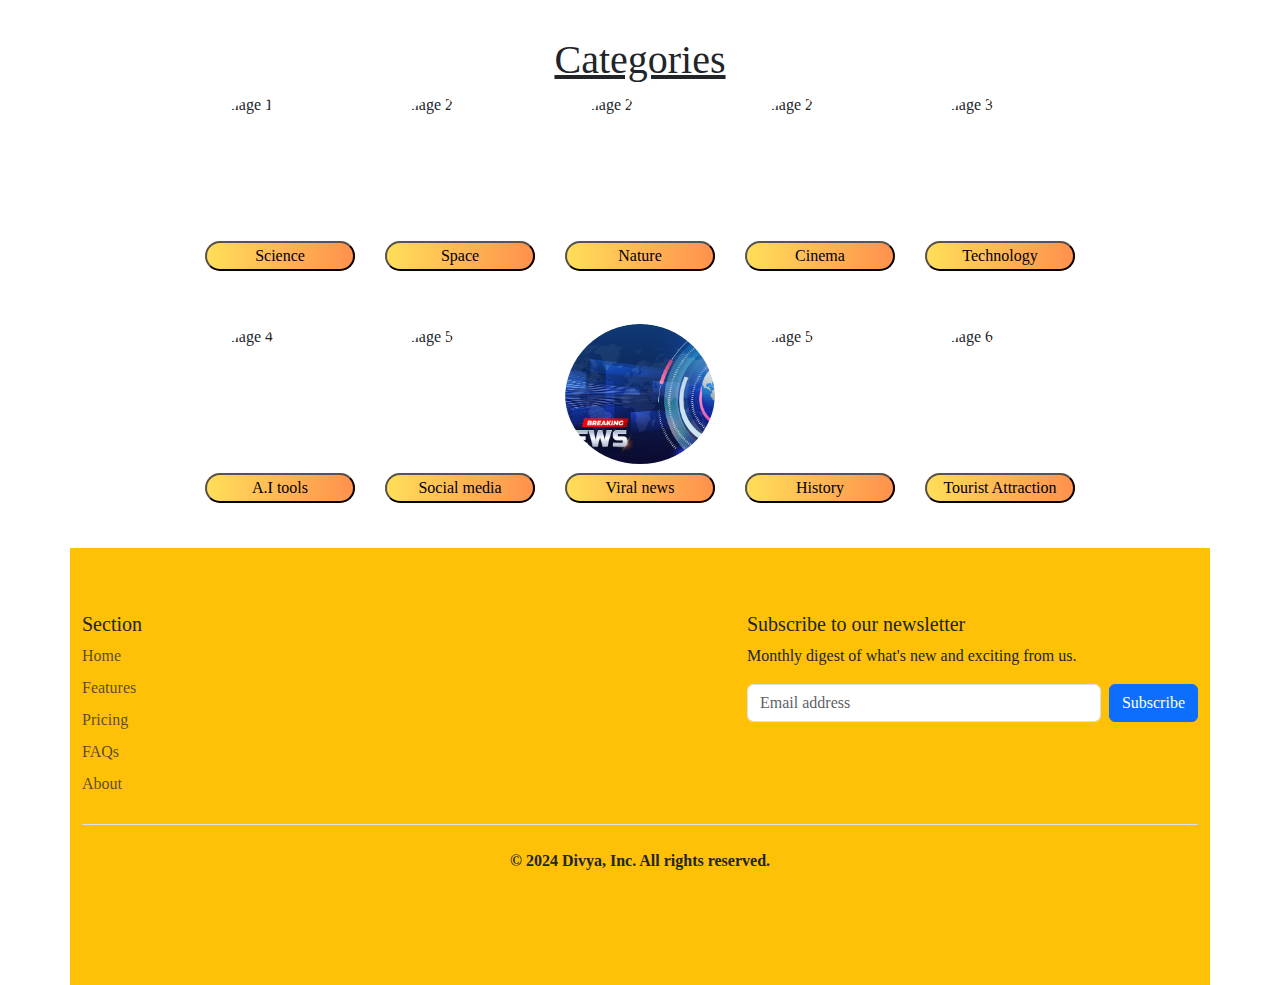
==== commit 055743f5: "Initial commit" ====
--- a/index.html
+++ b/index.html
@@ -1,322 +1,738 @@
-<!DOCTYPE html>
+<!doctype html>
 <html lang="en">
+
 <head>
-    <meta charset="UTF-8">
-    <meta http-equiv="X-UA-Compatible" content="IE=edge">
-    <meta name="viewport" content="width=device-width, initial-scale=1.0">
-    <link rel="stylesheet" href="./css/form66.css">
-    <link rel="stylesheet" href="./css/button.css">
-    <link rel="stylesheet" href="./css/style.css">
-    <link rel="stylesheet" href="./css/preloader.css">
-    <link rel="shortcut icon" href="img/favicon.jpeg" type="image/x-icon">
-    <link rel="preconnect" href="https://fonts.googleapis.com">
-<link rel="preconnect" href="https://fonts.gstatic.com" crossorigin>
-<link href="https://fonts.googleapis.com/css2?family=Source+Sans+Pro&display=swap" rel="stylesheet">
-
-
-<body>
-<nav class="navbar">
-    <div class="brand-title">
-      <span class="logo">Scientific Blog</span> 
-    </div>
-    <div class="toggle-button">
-        <span class="bar"></span>
-        <span class="bar"></span>
-        <span class="bar"></span>
-        <span class="bar"></span>
-        <span class="bar"></span>
-        <span class="bar"></span>
-    </div>
-    <div class="navbar-links">
-      <ul>
-
-        <li><a href="#about-me"><div class="h2">The Blog</div></a></li>
-        <!--<li><a href=""><div class="h2">Linkedin</div></a></li>
-        <li><a href=""><div class="h2">Github</div></a></li>-->
-        <li><a href="#skills"><div class="h2">skills</div></a></li>
-        <li><a href="#education"><div class="h2"></div></a></li>
-        <li><a href="#projects"><div class="h2">Related Researches</div></a></li>
+  <meta charset="utf-8">
+  <meta name="viewport" content="width=device-width, initial-scale=1">
+  <link href="https://cdn.jsdelivr.net/npm/bootstrap@5.3.0-alpha3/dist/css/bootstrap.min.css" rel="stylesheet">
+  <link href="https://getbootstrap.com/docs/5.3/assets/css/docs.css" rel="stylesheet">
+  <style>
+    body {
+      overflow-x: hidden;
+    }
+
+    .circular-image {
+      width: 150px;
+      height: 150px;
+      border-radius: 50%;
+      overflow: hidden;
+      margin: 0 auto;
+    }
+
+    .circular-image img {
+      width: 150px;
+      height: 140px;
+      border-radius: 50%;
+      object-fit: cover;
+    }
+
+    .title-container {
+      display: flex;
+      align-items: center;
+      justify-content: center;
+      height: 15%;
+    }
+
+    .title {
+      width: 150px;
+      height: 30px;
+      border-radius: 50px;
+      background: linear-gradient(to right, #ffde59, #ff914d);
+      display: flex;
+      align-items: center;
+      justify-content: center;
+      cursor: pointer;
+    }
+
+    .row {
+      margin-bottom: 20px;
+    }
+
+    .align-vertical {
+      display: flex;
+      align-items: center;
+    }
+
+    .col-md-2 {
+      position: relative;
+      width: auto;
+      padding-right: 15px;
+      padding-left: 15px;
+    }
+
+    body {
+      font-family: 'Lora', 'Times New Roman', serif !important;
+    }
+
+
+    /* .card-img-container {
+            display: flex;
+            justify-content: center;
+            align-items: center;
+            height: 150px;
+            overflow: hidden;
+            position: relative;
+        }
+
+        .card-img-container img {
+            object-fit: contain;
+            transition: transform 0.3s ease-in-out;
+        } */
+
+    .card1-img-top {
+      width: 100%;
+      height: 17vh;
+      object-fit: cover;
+    }
+
+
+    .card1:hover {
+      transform: scale(1.1);
+      background-color: #4E95E6;
+      box-shadow: 0 0 10px rgba(255, 255, 0, 0.5);
+
+    }
+
+    @media (min-width: 576px) {
+      .card-img-top {
+        height: 7vh;
+      }
+    }
+
+    /* Medium devices (tablets, 768px and up) */
+    @media (min-width: 768px) {
+      .card-img-top {
+        height: 13vh;
+      }
+    }
+
+    /* Large devices (desktops, 992px and up) */
+    @media (min-width: 992px) {
+      .card-img-top {
+        height: 17vh;
+      }
+    }
+
+    /* Extra large devices (large desktops, 1200px and up) */
+    @media (min-width: 992px) {
+      .card-img-top {
+        height: 17vh;
+      }
+    }
+  </style>
+  </style>
+  <title>Blogs</title>
+  <script src="https://cdn.jsdelivr.net/npm/bootstrap@5.3.0-alpha3/dist/js/bootstrap.bundle.min.js"></script>
+</head>
+
+<body class=" m-0 p-0">
+
+  <!-- navbar Code -->
+
+  <nav class="navbar navbar-expand-lg bg-body-tertiary nav-pills nav-underline border border-black bg-warning-subtle">
+    <div class="container-fluid">
+      <a class="navbar-brand" href="#">Your Curiosity?</a>
+      <button class="navbar-toggler" type="button" data-bs-toggle="collapse" data-bs-target="#navbarScroll"
+        aria-controls="navbarScroll" aria-expanded="false" aria-label="Toggle navigation">
+        <span class="navbar-toggler-icon"></span>
+      </button>
+      <div class="collapse navbar-collapse" id="navbarScroll">
+        <ul class="navbar-nav me-auto my-2 my-lg-0 navbar-nav-scroll" style="--bs-scroll-height: 100px;">
+          <li class="nav-item">
+            <a class="nav-link active" aria-current="page" href="#"></a>
+          </li>
+          <li class="nav-item">
+            <a class="nav-link" href="#"></a>
+          </li>
+          <li 
+              
+            </a>
+            <ul class="dropdown-menu">
+              <li><a class="dropdown-item" href="#"></a></li>
+              <li><a class="dropdown-item" href="#"></a></li>
+              <li><a class="dropdown-item" href="#"></a></li>
+              <li><a class="dropdown-item" href="#"></a></li>
+            </ul>
+          </li>
+          <li class="nav-item">
+            <a class="nav-link" href="#"></a>
+          </li>
+          <li class="nav-item">
+            <a class="nav-link" href="#"></a>
+          </li>
+        </ul>
+        <form class="d-flex" role="search">
+          <input class="form-control me-2" type="search" placeholder="Search" aria-label="Search">
+          <button class="btn btn-outline-success" type="submit">Search</button>
+        </form>
+      </div>
+    </div>
+  </nav>
+  <!-- End navbar Code -->
+
+  <!-- carousel code -->
+  <div id="carouselExampleIndicators" class="carousel slide">
+    <div class="carousel-indicators">
+      <button type="button" data-bs-target="#carouselExampleIndicators" data-bs-slide-to="0" class="active"
+        aria-current="true" aria-label="Slide 1"></button>
+      <button type="button" data-bs-target="#carouselExampleIndicators" data-bs-slide-to="1"
+        aria-label="Slide 2"></button>
+      <button type="button" data-bs-target="#carouselExampleIndicators" data-bs-slide-to="2"
+        aria-label="Slide 3"></button>
+    </div>
+    <div class="carousel-inner">
+      <div class="carousel-item active">
+        <img src="3.jpg" class="d-block w-100" alt="image missing" width="640px" height="600px">
+      </div>
+      <div class="carousel-item">
+        <img src="1.jpg" class="d-block w-100" alt="image missing" width="640px" height="600px">
+      </div>
+      <div class="carousel-item">
+        <img src="2.jpg" class="d-block w-100 " alt="image missing" width="640px" height="600px">
+      </div>
+    </div>
+    <button class="carousel-control-prev" type="button" data-bs-target="#carouselExampleIndicators"
+      data-bs-slide="prev">
+      <span class="carousel-control-prev-icon" aria-hidden="true"></span>
+      <span class="visually-hidden">Previous</span>
+    </button>
+    <button class="carousel-control-next" type="button" data-bs-target="#carouselExampleIndicators"
+      data-bs-slide="next">
+      <span class="carousel-control-next-icon" aria-hidden="true"></span>
+      <span class="visually-hidden">Next</span>
+    </button>
+  </div>
+  <br>
+
+  <!-- end of carousel code -->
+  <!-- button code -->
+  
+
+  <!-- end of button code -->
+
+  <!-- card code -->
+  <div class="row">
+    <div class="card mx-auto col-4" style="width: 30rem;">
+      <img src="space-911785_640.jpg" class="card-img-top" alt="...">
+      <div class="card-body">
+        <h5 class="card-title"> <mark> <b>Urinary Tract Imfection</b></h5>
+        <p class="card-text">Intresting facts on Urinary Tract Infection which will shake you</p>
+      </div>
+      <ul class="list-group list-group-flush">
+        <li class="list-group-item ">Mysteries</li>
+        <li class="list-group-item">Discovries</li>
+        <li class="list-group-item">Facts</li>
+      </ul>
+      <div class="card-body">
+        <a href="my.html">View full blog</a>
        
-	      <li><a href="#contactme"><div class="h2">Connect</div></a></li>
-        
-
-     
+      </div>
+    </div>
+
+    
+
+   <
+      </div>
+    </div>
+  </div>
+  <br>
+
+  
+      </div>
+    </div>
+
+   
+      </div>
+    </div>
+
+    
+      </div>
+    </div>
+  </div>
+  <br>
+  <!-- end of card code -->
+
+
+  <p class="h1 text-center mt-3" style="text-decoration: underline;">Explore our Top Blogs</p>
+  <br>
+  <div class=" container d-flex ">
+    <div class="row justify-content-center">
+      <div class="col-lg-2 col-lg-offset-2">
+        <div class="card h-100 card1">
+          <div class="card-img-container">
+            <img class="card1-img-top card-img-top img-fluid "
+              src="13028417.jpg"
+              alt="Card 1 Image">
+          </div>
+          <div class="card-body">
+            <p class="card-text text-center h5"> The Fascinating World of Science </p>
+          </div>
+        </div>
+      </div>
+      <div class="col-lg-2">
+        <div class="card h-100 card1">
+          <div class="card-img-container">
+            <img class="card-img-top img-fluid card1-img-top" src="https://s40424.pcdn.co/in/wp-content/uploads/2022/03/What-is-Information-Technology-1.jpg.optimal.jpg"
+              alt="Card 2 Image">
+          </div>
+          <div class="card-body">
+            <p class="card-text text-center h5">The Transformative Power of Technology</p>
+          </div>
+        </div>
+      </div>
+      <div class="col-lg-2">
+        <div class="card h-100 card1">
+          <div class="card-img-container">
+            <img class="card-img-top img-fluid card1-img-top"
+              src="cellphones-technologies-evolution-cartoon-vector-260nw-1342894433.jpg.webp"
+              alt="Card 3 Image">
+          </div>
+          <div class="card-body">
+            <p class="card-text text-center h5">The Evolution of Mobile Phones: Connecting the World at Your Fingertips
+            </p>
+          </div>
+        </div>
+      </div>
+      <div class="col-lg-2">
+        <div class="card h-100 card1">
+          <div class="card-img-container">
+            <img class="card-img-top img-fluid card1-img-top"
+              src="https://images.livemint.com/img/2022/10/04/1600x900/Theatre_1664902069143_1664902088978_1664902088978.jpg"
+              alt="Card 4 Image">
+          </div>
+          <div class="card-body">
+            <p class="card-text text-center h5">The Power of Dreams: Exploring the Boundless Potential of Cinema</p>
+          </div>
+        </div>
+      </div>
+      <div class="col-lg-2">
+        <div class="card h-100 card1">
+          <div class="card-img-container">
+            <img class="card-img-top img-fluid card1-img-top " src="space-911785_640.jpg"
+              alt="Card 5 Image">
+          </div>
+          <div class="card-body">
+            <p class="card-text text-center h5">Embracing the Beauty of Nature</p>
+          
+          </div>
+        </div>
+      </div>
+    </div>
+  </div>
+
+  <p class="h1 text-center mt-3" style="text-decoration: underline;">Categories</p>
+  <div class="container">
+
+    <div class="row justify-content-center mt-2" id="masonry-container">
+      <div class="col-md-2 masonry-item">
+        <div class="circular-image">
+          <img src="https://encrypted-tbn0.gstatic.com/images?q=tbn:ANd9GcQ7Slzs02zfNEjEj-rFH4sTdVroum3wzXoMTQ&usqp=CAU"
+            alt="Image 1">
+        </div>
+        <div class="title-container">
+          <div class="title">
+            <button class="title" type="button" data-bs-toggle="offcanvas" data-bs-target="#offcanvasExample1"
+              aria-controls="offcanvasExample1">
+              Science
+            </button>
+
+            <div class="offcanvas offcanvas-start" tabindex="-1" id="offcanvasExample1"
+              aria-labelledby="offcanvasExampleLabel1">
+              <div class="offcanvas-header">
+                <h5 class="offcanvas-title" id="offcanvasExampleLabel1">Science</h5>
+                <button type="button" class="btn-close" data-bs-dismiss="offcanvas" aria-label="Close"></button>
+              </div>
+              <div class="offcanvas-body">
+                Science, the pursuit of knowledge through systematic observation, experimentation, and analysis, serves
+                as the bedrock of human progress. Its impact reverberates through every aspect of our lives, from
+                medicine and technology to the exploration of the cosmos. By unlocking the mysteries of the universe,
+                science has empowered us to harness nature's forces and improve the human condition.
+
+                Through scientific discoveries, we have witnessed remarkable advancements. Medicine has made tremendous
+                strides in understanding and treating diseases, prolonging lives and enhancing quality of life.
+                Technological innovations, fueled by scientific research, have revolutionized communication,
+                transportation, and countless other industries, connecting the world in ways unimaginable just a few
+                decades ago.
+
+                Moreover, science has illuminated the interconnectedness of our planet and the urgent need for
+                sustainable practices. Climate change, a critical global challenge, has been brought to the forefront of
+                public awareness through scientific studies, prompting collective action to preserve our environment and
+                mitigate its consequences.
+              </div>
+            </div>
+          </div>
+        </div>
+      </div>
+      <div class="col-md-2 masonry-item">
+        <div class="circular-image">
+          <img
+            src="https://media.hswstatic.com/eyJidWNrZXQiOiJjb250ZW50Lmhzd3N0YXRpYy5jb20iLCJrZXkiOiJnaWZcL3NwYWNlLXNtZWxsLTIuanBnIiwiZWRpdHMiOnsicmVzaXplIjp7IndpZHRoIjo4Mjh9fX0="
+            alt="Image 2">
+        </div>
+        <div class="title-container">
+          <div class="title">
+            <button class="title" type="button" data-bs-toggle="offcanvas" data-bs-target="#offcanvasExample2"
+              aria-controls="offcanvasExample2">
+              Space
+            </button>
+
+            <div class="offcanvas offcanvas-start" tabindex="-2" id="offcanvasExample2"
+              aria-labelledby="offcanvasExampleLabel2">
+              <div class="offcanvas-header">
+                <h5 class="offcanvas-title" id="offcanvasExampleLabel2">Space</h5>
+                <button type="button" class="btn-close" data-bs-dismiss="offcanvas" aria-label="Close"></button>
+              </div>
+              <div class="offcanvas-body">
+                The infinite expanse of space has captivated humanity's imagination for centuries. From ancient
+                civilizations gazing at the night sky to modern-day astronauts venturing beyond our atmosphere, the
+                mysteries of space continue to inspire awe and wonder. Space exploration represents the pinnacle of
+                human achievement, pushing the boundaries of what is possible and expanding our understanding of the
+                universe.
+
+                Embarking on space missions allows us to unlock the secrets of celestial bodies, study the effects of
+                microgravity on the human body, and search for signs of extraterrestrial life. Satellites orbiting Earth
+                provide invaluable data for weather forecasting, communication, and navigation. Furthermore, space
+                telescopes allow us to observe distant galaxies, unraveling the mysteries of black holes, dark matter,
+                and the origins of the cosmos.
+              </div>
+            </div>
+          </div>
+        </div>
+      </div>
+      <div class="col-md-2 masonry-item">
+        <div class="circular-image">
+          <img src="https://media.cntraveller.com/photos/611bf0b8f6bd8f17556db5e4/4:3/pass/gettyimages-1146431497.jpg"
+            alt="Image 2">
+        </div>
+        <div class="title-container">
+          <div class="title">
+            <button class="title" type="button" data-bs-toggle="offcanvas" data-bs-target="#offcanvasExample3"
+              aria-controls="offcanvasExample3">
+              Nature
+            </button>
+
+            <div class="offcanvas offcanvas-start" tabindex="-3" id="offcanvasExample3"
+              aria-labelledby="offcanvasExampleLabel3">
+              <div class="offcanvas-header">
+                <h5 class="offcanvas-title" id="offcanvasExampleLabel3">Nature</h5>
+                <button type="button" class="btn-close" data-bs-dismiss="offcanvas" aria-label="Close"></button>
+              </div>
+              <div class="offcanvas-body">
+                Nature is an exquisite masterpiece that surrounds us, offering solace and inspiration in a world filled
+                with chaos. Its resplendent beauty is a treasure to behold, from the majestic mountains to the serene
+                lakes, and the vibrant forests to the delicate flowers. It reminds us of the awe-inspiring power and
+                intricate balance of the natural world.
+
+                In the presence of nature, we find tranquility and rejuvenation. The gentle rustling of leaves, the
+                melodious chirping of birds, and the rhythmic flow of rivers all work in harmony to create a symphony of
+                serenity. Nature invites us to pause, breathe in the fresh air, and marvel at the wonders that lie
+                before us.
+
+              </div>
+            </div>
+          </div>
+        </div>
+      </div>
+      <div class="col-md-2 masonry-item">
+        <div class="circular-image">
+          <img
+            src="https://batterseapowerstation.co.uk/content/uploads/2022/08/Cinema-in-the-Power-Station-image001hero-1600x869.jpg"
+            alt="Image 2">
+        </div>
+        <div class="title-container">
+          <button class="title" type="button" data-bs-toggle="offcanvas" data-bs-target="#offcanvasExample4"
+            aria-controls="offcanvasExample4">
+            Cinema
+          </button>
+
+          <div class="offcanvas offcanvas-start" tabindex="-4" id="offcanvasExample4"
+            aria-labelledby="offcanvasExampleLabel4">
+            <div class="offcanvas-header">
+              <h5 class="offcanvas-title" id="offcanvasExampleLabel4">Cinema</h5>
+              <button type="button" class="btn-close" data-bs-dismiss="offcanvas" aria-label="Close"></button>
+            </div>
+            <div class="offcanvas-body">
+              Cinema has long been hailed as a remarkable art form, captivating audiences worldwide with its ability to
+              transport us to different worlds, evoke deep emotions, and spark our imagination. From the black-and-white
+              classics to the modern blockbusters, every film holds a unique power to engage and inspire. Through the
+              fusion of captivating visuals, gripping storytelling, and talented performances, cinema creates a
+              transformative experience like no other.
+
+              With its ability to tackle diverse themes and explore complex human experiences, cinema serves as a mirror
+              to society, reflecting our hopes, fears, and aspirations. It has the remarkable capacity to make us laugh,
+              cry, and ponder upon profound questions. As we sit in the darkened theater, we become participants in a
+              collective experience, sharing laughter, gasps, and moments of awe with fellow moviegoers.
+            </div>
+          </div>
+        </div>
+      </div>
+      <div class="col-md-2 masonry-item">
+        <div class="circular-image">
+          <img
+            src="https://www.investopedia.com/thmb/8SQN-3rnDst2CYRX68LOI4NlgaE=/2309x1299/filters:no_upscale():max_bytes(150000):strip_icc()/GettyImages-943067460-28883b8136b24330932cd4e2855c2508.jpg"
+            alt="Image 3">
+        </div>
+        <div class="title-container">
+          <div class="title">
+            <button class="title" type="button" data-bs-toggle="offcanvas" data-bs-target="#offcanvasExample5"
+              aria-controls="offcanvasExample5">
+              Technology
+            </button>
+
+            <div class="offcanvas offcanvas-start" tabindex="-5" id="offcanvasExample5"
+              aria-labelledby="offcanvasExampleLabel5">
+              <div class="offcanvas-header">
+                <h5 class="offcanvas-title" id="offcanvasExampleLabel5">Technology</h5>
+                <button type="button" class="btn-close" data-bs-dismiss="offcanvas" aria-label="Close"></button>
+              </div>
+              <div class="offcanvas-body">
+                Technology has become an integral part of our lives, permeating every aspect of society and transforming
+                the world around us. From the way we communicate to how we work, learn, and entertain ourselves,
+                technology has revolutionized the human experience. It has brought unprecedented convenience,
+                connectivity, and efficiency, making tasks that were once time-consuming and arduous now a breeze.
+                Moreover, technology has opened up new avenues for creativity and innovation, empowering individuals and
+                organizations to solve complex problems and achieve breakthroughs. However, amidst the remarkable
+                advancements, it is crucial to navigate the ethical and societal implications of technology, ensuring
+                that it remains a force for good in shaping our future.
+              </div>
+            </div>
+          </div>
+        </div>
+      </div>
+    </div>
+  </div>
+
+  <br>
+
+  <div class="container">
+    <div class="row justify-content-center mt-2" id="masonry-container">
+      <div class="col-md-2 masonry-item">
+        <div class="circular-image">
+          <img
+            src="https://images.ctfassets.net/lzny33ho1g45/6VcDGWbQfWElVwAiMWLk9c/1bfe7635d6b112fb7be963620c0c6a0d/best_apps_14.png?w=1520&fm=jpg&q=30&fit=thumb&h=760"
+            alt="Image 4">
+        </div>
+        <div class="title-container">
+          <div class="title">
+            <button class="title" type="button" data-bs-toggle="offcanvas" data-bs-target="#offcanvasExample6"
+              aria-controls="offcanvasExample6">
+              A.I tools
+            </button>
+
+            <div class="offcanvas offcanvas-start" tabindex="-6" id="offcanvasExample6"
+              aria-labelledby="offcanvasExampleLabel6">
+              <div class="offcanvas-header">
+                <h5 class="offcanvas-title" id="offcanvasExampleLabel6">A.I tools</h5>
+                <button type="button" class="btn-close" data-bs-dismiss="offcanvas" aria-label="Close"></button>
+              </div>
+              <div class="offcanvas-body">
+                <div>
+                  Artificial Intelligence (AI) has emerged as a transformative force in our rapidly advancing
+                  technological landscape. With its ability to process vast amounts of data, learn from patterns, and
+                  make informed decisions, AI is revolutionizing various industries. From healthcare to finance,
+                  manufacturing to transportation, AI is reshaping the way we work, communicate, and live.
+
+                  One of the key benefits of AI is its potential to improve efficiency and productivity. Machines
+                  equipped with AI algorithms can perform tasks faster and more accurately than humans, leading to
+                  streamlined operations and cost savings. Moreover, AI-powered systems can analyze complex data sets
+                  and extract valuable insights, enabling businesses to make data-driven decisions and gain a
+                  competitive edge.
+                </div>
+              </div>
+            </div>
+          </div>
+        </div>
+      </div>
+      <div class="col-md-2 masonry-item">
+        <div class="circular-image">
+          <img src="https://media.smallbiztrends.com/2023/01/history-of-social-media.png" alt="Image 5">
+        </div>
+        <div class="title-container">
+          <div class="title">
+            <button class="title" type="button" data-bs-toggle="offcanvas" data-bs-target="#offcanvasExample7"
+              aria-controls="offcanvasExample7">
+              Social media
+            </button>
+
+            <div class="offcanvas offcanvas-start" tabindex="-7" id="offcanvasExample7"
+              aria-labelledby="offcanvasExampleLabel7">
+              <div class="offcanvas-header">
+                <h5 class="offcanvas-title" id="offcanvasExampleLabel7">Social media</h5>
+                <button type="button" class="btn-close" data-bs-dismiss="offcanvas" aria-label="Close"></button>
+              </div>
+              <div class="offcanvas-body">
+                <p>
+                  In today's interconnected world, social media has emerged as a powerful force that has revolutionized
+                  the way we communicate, interact, and share information. From Facebook and Twitter to Instagram and
+                  TikTok, these digital platforms have become an integral part of our daily lives. However, the
+                  widespread use of social media also brings both positive and negative consequences for individuals and
+                  society as a whole.
+
+                  Social media has opened up new avenues for communication and connection, allowing people from
+                  different corners of the world to interact and engage with one another. It has bridged geographical
+                  barriers and facilitated the sharing of ideas, opinions, and experiences on a global scale. Moreover,
+                  social media has empowered individuals, giving them a platform to voice their thoughts, advocate for
+                  causes, and mobilize communities for positive change.
+                </p>
+              </div>
+            </div>
+          </div>
+        </div>
+      </div>
+      <div class="col-md-2 masonry-item">
+        <div class="circular-image">
+          <img src="news.jpg" alt="Image 5">
+        </div>
+        <div class="title-container">
+          <div class="title">
+            <button class="title" type="button" data-bs-toggle="offcanvas" data-bs-target="#offcanvasExample8"
+              aria-controls="offcanvasExample8">
+              Viral news
+            </button>
+
+            <div class="offcanvas offcanvas-start" tabindex="-8" id="offcanvasExample8"
+              aria-labelledby="offcanvasExampleLabel8">
+              <div class="offcanvas-header">
+                <h5 class="offcanvas-title" id="offcanvasExampleLabel8">Viral news</h5>
+                <button type="button" class="btn-close" data-bs-dismiss="offcanvas" aria-label="Close"></button>
+              </div>
+              <div class="offcanvas-body">
+                <p>
+
+                  Beneath the bustling streets of a major metropolis lies an astonishing secret: a hidden underground
+                  city
+                  that has remained unknown to the public for decades. Recently discovered by a team of urban explorers,
+                  this remarkable find has sent shockwaves through the archaeological community. The labyrinthine
+                  network
+                  of tunnels and chambers unveils a forgotten world, frozen in time, waiting to be explored.
+
+                  Built during a bygone era, this underground city offers a glimpse into the past, providing invaluable
+                  insights into the lives of those who once inhabited it. With its intricate architecture and
+                  astonishing
+                  preservation, it has become an extraordinary archaeological treasure trove. The discovery has ignited
+                  a
+                  frenzy of excitement among historians, archaeologists, and adventure enthusiasts, all eager to unravel
+                  the mysteries concealed within its depths.
+                </p>
+              </div>
+            </div>
+          </div>
+        </div>
+      </div>
+      <div class="col-md-2 masonry-item">
+        <div class="circular-image">
+          <img src="https://study.com/cimages/videopreview/rnpjrqialw.jpg" alt="Image 5">
+        </div>
+        <div class="title-container">
+          <div class="title">
+            <button class="title" type="button" data-bs-toggle="offcanvas" data-bs-target="#offcanvasExample9"
+              aria-controls="offcanvasExample9">
+              History
+            </button>
+
+            <div class="offcanvas offcanvas-start" tabindex="-9" id="offcanvasExample9"
+              aria-labelledby="offcanvasExampleLabel9">
+              <div class="offcanvas-header">
+                <h5 class="offcanvas-title" id="offcanvasExampleLabel9">History
+                </h5>
+                <button type="button" class="btn-close" data-bs-dismiss="offcanvas" aria-label="Close"></button>
+              </div>
+              <div class="offcanvas-body">
+                <p>
+                  History serves as the intricate tapestry that weaves together the threads of our collective human
+                  experience. It is a timeless guidebook, an invaluable lens through which we can comprehend the present
+                  and shape a brighter future. Beyond being a mere record of events, history provides profound insights
+                  into the origins of cultures, civilizations, and ideologies, enabling us to learn from past triumphs
+                  and tragedies.
+
+                  Firstly, history grants us perspective. By examining the rise and fall of empires, the struggles for
+                  justice, and the evolution of societal norms, we gain a deeper understanding of the challenges faced
+                  by our ancestors. This comprehension allows us to appreciate the progress made and the milestones
+                  achieved, while also recognizing the pitfalls and failures that have hindered humanity's growth.
+                </p>
+              </div>
+            </div>
+          </div>
+        </div>
+      </div>
+
+      <div class="col-md-2 masonry-item">
+        <div class="circular-image">
+          <img src="https://www.fabhotels.com/blog/wp-content/uploads/2022/01/cliched-destinations-in-india-feature-image-600X400.jpg" alt="Image 6">
+        </div>
+        <div class="title-container ">
+          <div class="title">
+            <button class="title" type="button" data-bs-toggle="offcanvas" data-bs-target="#offcanvasExample10"
+              aria-controls="offcanvasExample10">
+              Tourist Attraction
+            </button>
+
+            <div class="offcanvas offcanvas-start" tabindex="-10" id="offcanvasExample10"
+              aria-labelledby="offcanvasExampleLabel10">
+              <div class="offcanvas-header">
+                <h5 class="offcanvas-title" id="offcanvasExampleLabel10">Tourist Attraction</h5>
+                <button type="button" class="btn-close" data-bs-dismiss="offcanvas" aria-label="Close"></button>
+              </div>
+              <div class="offcanvas-body">
+                <p>
+                  Tourist attractions play a vital role in the travel industry and have significant importance for both
+                  visitors and destinations alike. These captivating sites are the key to attracting tourists, boosting
+                  local economies, and preserving cultural heritage
+
+                  Tourist attractions act as magnets for visitors, leading to increased spending on
+                  accommodation, dining, transportation, and souvenirs. This influx of tourism revenue stimulates local
+                  businesses, creates job opportunitieseconomic growth.
+
+                  Many tourist attractions are repositories of rich cultural heritage. They serve
+                  as living testimonials to a destination's history, traditions, and customs. By attracting tourists,
+                  these sites generate funds that can be used for restoration and preservation, ensuring that the
+                  cultural legacy is protected and passed down to future generations.
+                </p>
+              </div>
+            </div>
+          </div>
+        </div>
+      </div>
+    </div>
+  </div>
+
+</body>
+<br>
+
+<!-- footer code -->
+<div class="container  bg-warning text-dark">
+  <footer class="py-5  bg-warning text-dark">
+    <div class="row">
+      <div class="col-6 mt-3">
+        <h5>Section</h5>
+        <ul class="nav flex-column">
+          <li class="nav-item mb-2"><a href="#" class="nav-link p-0 text-muted">Home</a></li>
+          <li class="nav-item mb-2"><a href="#" class="nav-link p-0 text-muted">Features</a></li>
+          <li class="nav-item mb-2"><a href="#" class="nav-link p-0 text-muted">Pricing</a></li>
+          <li class="nav-item mb-2"><a href="#" class="nav-link p-0 text-muted">FAQs</a></li>
+          <li class="nav-item mb-2"><a href="#" class="nav-link p-0 text-muted">About</a></li>
         </ul>
-    </div>
-</nav>
-<header>
-    <h2>KNOWING ABOUT YOUR UTI</h2>
-     <h2></h2>
-     <a href= "NewFile.html"></a>
-    <!-- <p class="underText">-This is my Portfolio</p> -->
-    
-</header>
-<section id="" class=""> 
-    <h2>Introduction</h2>
-    <div class="about-contents">
-    <div  class="about-box">
-        <strong>Epidemiology and Demographics of UTI</strong>  <br>Exploring the Epidemiology and Demographics of Urinary Tract Infections: Insights from Sant Parmanand Hospital
-
-Urinary Tract Infections (UTIs) are among the most common bacterial infections worldwide, affecting millions of individuals across various demographics. A recent study conducted by Divya Sharma during her summer internship at Sant Parmanand Hospital in Delhi provides valuable insights into the epidemiology and demographics of UTIs. This comprehensive report, guided by esteemed microbiologists, sheds light on the prevalence, causative organisms, and antibiotic sensitivity patterns associated with UTIs in patients treated at the hospital from June to July 2024.
-
-Understanding Urinary Tract Infections
-
-UTIs occur when bacteria enter the urinary tract, leading to inflammation and infection. The urinary system consists of the kidneys, ureters, bladder, and urethra, and infections can occur in any part of this system. Symptoms of UTIs may include a burning sensation during urination, frequent urination, cloudy or bloody urine, and lower abdominal pain. While UTIs can affect anyone, certain demographic factors significantly influence their prevalence and severity.
-
-A Gender Disparity in UTI Prevalence
-
-One of the most striking findings of the study is the gender disparity in UTI prevalence. The research revealed that 80% of UTI positive patients were female, while only 20% were male. This significant difference can be attributed to anatomical and physiological factors. Women have shorter urethras, which allows bacteria to reach the bladder more easily, increasing their susceptibility to infections. Additionally, hormonal changes, sexual activity, and certain contraceptive methods can further heighten the risk of UTIs in women.
-
-Age as a Factor in UTI Susceptibility
-
-The study also analyzed the impact of age on UTI prevalence, revealing that the age group most affected was children aged 0-12 years. This finding is particularly concerning, as UTIs in young children can indicate underlying structural abnormalities or congenital conditions. In the study, 35% of UTI positive cases were found in this age group, highlighting the need for increased awareness and preventive measures among parents and caregivers.
-
-In contrast, the incidence of UTIs in older adults, particularly those aged 60 and above, was lower in this study. However, it is essential to recognize that while the number of cases may be fewer, elderly patients can experience more severe complications due to comorbidities and weakened immune systems. Therefore, healthcare providers must remain vigilant in monitoring UTI symptoms in older populations.
-
-Common Pathogens Responsible for UTIs
-
-The study identified E. coli as the predominant pathogen responsible for UTIs, accounting for a significant percentage of positive cases. E. coli is a gram-negative bacterium commonly found in the intestines, and its presence in the urinary tract often indicates fecal contamination. Other pathogens identified in the study included Klebsiella pneumoniae and non-lactose fermenting bacteria, which also contribute to UTI cases.
-
-Understanding the specific pathogens involved in UTIs is crucial for developing effective treatment strategies. The study's findings align with previous research indicating that E. coli remains the leading cause of UTIs across various age groups and demographics. This knowledge can inform clinicians in selecting appropriate antibiotics for treatment.
-
-Antibiotic Sensitivity Patterns
-
-One of the critical aspects of the study was the evaluation of antibiotic sensitivity among the identified pathogens. The researchers conducted sensitivity testing to determine which antibiotics were most effective against the bacteria isolated from UTI patients. The results indicated that Amikacin was the most sensitive antibiotic for E. coli, with a sensitivity rate of 88%. Additionally, Fosfomycin and Piperacillin/Tazobactam showed 100% sensitivity, making them viable options for treating UTIs caused by E. coli.
-
-However, the study also highlighted concerning trends in antibiotic resistance. As antibiotic misuse and overuse continue to rise, many bacterial strains are developing resistance to commonly prescribed medications. This phenomenon poses a significant challenge for healthcare providers in managing UTIs effectively. The study emphasized the need for targeted treatment based on sensitivity patterns to combat antibiotic resistance and ensure successful outcomes for patients.
-
-The Importance of Proper Diagnosis and Treatment
-
-Accurate diagnosis of UTIs is essential for effective treatment. The study underscored the significance of urinalysis and urine culture in diagnosing UTIs. Proper sample collection techniques, such as midstream urine collection, are crucial to minimize contamination and ensure reliable results. The researchers emphasized that accurate diagnosis relies heavily on the quality of the urine sample collected.
-
-Once diagnosed, timely treatment is vital to prevent complications, such as kidney infections or recurrent UTIs. The study's findings indicate that understanding the demographic factors, common pathogens, and antibiotic sensitivity patterns can significantly improve patient outcomes. By tailoring treatment strategies to individual patients, healthcare providers can enhance the effectiveness of UTI management.
-
-Preventive Measures and Future Directions
-
-The study's findings highlight the importance of preventive measures to reduce the incidence of UTIs, particularly among vulnerable populations such as women and children. Simple lifestyle changes, such as staying hydrated, practicing.<br>
-        <strong>  </strong><br><br>
-        <i></i> 
-    </div>
-    <div 
-    </div>
-    </div>
-    
-</section>
-<div class="projects"><h2>Related Work</h2></div>
-<section id="projects" class="projects">
-    <div class="testimotionals">
-        <div class="card">
-          <div class="layer">
-            
-          </div>
-          <div class="content">
-            <p>Scientists are testing safer ways to use antibiotics, which can have side effects. 
-            </p>
-            <div class="image">
-              <img  width="100px" src="https://images.unsplash.com/photo-1594904351111-a072f80b1a71?ixid=MnwxMjA3fDB8MHxwaG90by1wYWdlfHx8fGVufDB8fHx8&ixlib=rb-1.2.1&auto=format&fit=crop&w=735&q=80" alt="">
-              
-            </div>
-            <div class="details">
-              <h3>Safer use of antibiotics<br> <br>
-                <a href=""><button class="btn btn1"> Link ! </button></a></h3>
-            </div>
-          </div>
-        </div>
-      </div>
-      
-      
-      
-      <div class="testimotionals">
-        <div class="card">
-          <div class="layer">
-            
-          </div>
-          <div class="content">
-            <p>Researchers at Duke University developed a bladder vaccine that could prevent future infections</p>
-            <div class="image">
-              <img  width="100px" src="https://images.unsplash.com/photo-1594904351111-a072f80b1a71?ixid=MnwxMjA3fDB8MHxwaG90by1wYWdlfHx8fGVufDB8fHx8&ixlib=rb-1.2.1&auto=format&fit=crop&w=735&q=80" alt="">
-              
-            </div>
-            <div class="details">
-                <h3>Vaccination strategy<br> <br>
-                  <a href=""><button class="btn btn1"> Link ! </button></a></h3>
-            </div>
-          </div>
-        </div>
-      </div>
-      
-      <div class="testimotionals">
-        <div class="card">
-          <div class="layer">
-            
-          </div>
-          <div class="content">
-            <p>Scientists at the University of Surrey developed AI technology that can identify UTIs</p>
-            <div class="image">
-              <img  width="100px" src="https://images.unsplash.com/photo-1594904351111-a072f80b1a71?ixid=MnwxMjA3fDB8MHxwaG90by1wYWdlfHx8fGVufDB8fHx8&ixlib=rb-1.2.1&auto=format&fit=crop&w=735&q=80" alt="">
-              
-            </div>
-            
-            <div class="details">
-                <h3>AI technology<br><br>
-                   <a href=""><button class="btn btn1"> Link ! </button></a></h3>
-            </div>
-          </div>
-        </div>
-      </div>
-      
-      <div class="testimotionals">
-        <div class="card">
-          <div class="layer">
-            
-          </div>
-          <div class="content">
-            <p>Scientists are developing non-antibiotic drugs to treat UTIs. 
-</p>
-            <div class="image">
-              <img width="140px"  src="https://images.unsplash.com/photo-1594904351111-a072f80b1a71?ixid=MnwxMjA3fDB8MHxwaG90by1wYWdlfHx8fGVufDB8fHx8&ixlib=rb-1.2.1&auto=format&fit=crop&w=735&q=80" alt="">
-              
-            </div>
-            <div class="details">
-                <h3>Non-antibiotic drugs<br> <br>
-                  <a href=""><button class="btn btn1"> Link ! </button></a></h3>
-            </div>
-          </div>
-        </div>
-      </div>
-
-</section>
-<section id="skills" class="skills">
-    <h2>Skills</h2>
-    <div class="skills-div">
-        <div class=" skills-card card1">
-            <span class="skill" id=" skill1">Lab Work</span>
-         </div>
-        <div class=" skills-card card2">
-            
-            <span class="skill" id=" skill2">Coding</span>
-        </div>
-        <div class=" skills-card card3">
-            <span class="skill" id=" skill3">Research</span>
-         </div>
-    </div>
-</section>
-<!-- experience section -->
-
-</section>
-<center>
-  <section id="contactme" class="contactme">
-            <h2>Get In Touch</h2>
-            </section>
-            <br>
-            <!-- <div class="content">
-                <br>
-                <input type="text" placeholder="Your Name">
-                <br>
-                <input type="email" placeholder="xyz@gmail.com">            
-                <br>
-                <input type="text" placeholder="Subject">      
-                <br>
-                <input type="text" placeholder="Your Message">
-                <br>
-                <button id="contactsubmit">Submit</button>
-	  </div> -->
-    <div class="container">
-    <form id="form" class="form" method="POST">
-      <div class="userdet">
-      <div class="form-control">
-          <label for="username" class="det">Your name</label>
-          <input type="text" placeholder="Your name" id="fullname" />
-          <i class="fas fa-check-circle"></i>
-          <i class="fas fa-exclamation-circle"></i>
-         
-      </div>
-      
-      
-      <div class="form-control">
-          <label for="username" class="det">Email</label>
-          <input type="email" placeholder="xyz@gmail.com" id="email" />
-          <i class="fas fa-check-circle"></i>
-          <i class="fas fa-exclamation-circle"></i>
-         
-      </div>
-      
-      <div class="form-control">
-        <label for="username" class="det">Subject</label>
-        <input type="text" placeholder="Subject" id="Subject" />
-        <i class="fas fa-check-circle"></i>
-        <i class="fas fa-exclamation-circle"></i>
-      
-    </div>
-      
-
-    <div class="form-control">
-      <label for="username" class="det">Drop your Message</label>
-      <input type="text" placeholder="Drop your Message" id="DropyourMessage" />
-      <i class="fas fa-check-circle"></i>
-      <i class="fas fa-exclamation-circle"></i>
-    
-  </div>
-      
-      <div class="button">
-          <input type="submit" value="Submit">
-      </div>
-  </form>
-</center>
+      </div>
+
+      <div class="col-md-5 mt-3 offset-md-1 mb-3">
+        <form>
+          <h5>Subscribe to our newsletter</h5>
+          <p>Monthly digest of what's new and exciting from us.</p>
+          <div class="d-flex flex-column flex-sm-row w-100 gap-2">
+            <label for="newsletter1" class="visually-hidden">Email address</label>
+            <input id="newsletter1" type="text" class="form-control" placeholder="Email address">
+            <button class="btn btn-primary" type="button">Subscribe</button>
+          </div>
+        </form>
+      </div>
+    </div>
+
+    <div class="d-flex flex-column flex-sm-row justify-content-between py-4 my-4 border-top mt-3 mx-auto">
+      <p class="mx-auto ml-5"> <b>© 2024 Divya, Inc. All rights reserved.</b></p>
+    </div>
+  </footer>
 </div>
-
-<div class="pre-loader">
-    <div class="boxes">
-        <div class="box">
-            <div></div>
-            <div></div>
-            <div></div>
-            <div></div>
-        </div>
-        <div class="box">
-            <div></div>
-            <div></div>
-            <div></div>
-            <div></div>
-        </div>
-        <div class="box">
-            <div></div>
-            <div></div>
-            <div></div>
-            <div></div>
-        </div>
-        <div class="box">
-            <div></div>
-            <div></div>
-            <div></div>
-            <div></div>
-        </div>
-    </div>
-</div>
-<footer>
-    
-  <ul>
-      <li>
-          <a href="https://www.linkedin.com/in/divya-sharma-85a7161b7/"><i class="fab fa-linkedin-in"></i></a>
-      </li>
-      <li>
-          <a href=""><i class=""></i></a>
-      </li>
-      <li>
-          <a href=""><i class=></i></a>
-      </li>
-      <li>
-          <a href=mailto:"divyauser1234@gmail.com"><i class="fas fa-envelope"></i></a>
-      </li>
-  </ul>
-  <div class="credits">© 2024 [DIVYA SHARMA] | Some rights Reserved.</div>
-</footer>
-
-
+<!-- end of footer code -->
 </body>
-<script src="https://kit.fontawesome.com/84588adc24.js" crossorigin="anonymous"></script>
-<script src="./js/formjs.js"></script>
-<script src="./js/projects.js"></script>
-<script src="./js/preloader.js"></script>
-<script src="./js/navbar.js"></script>
+
 </html>
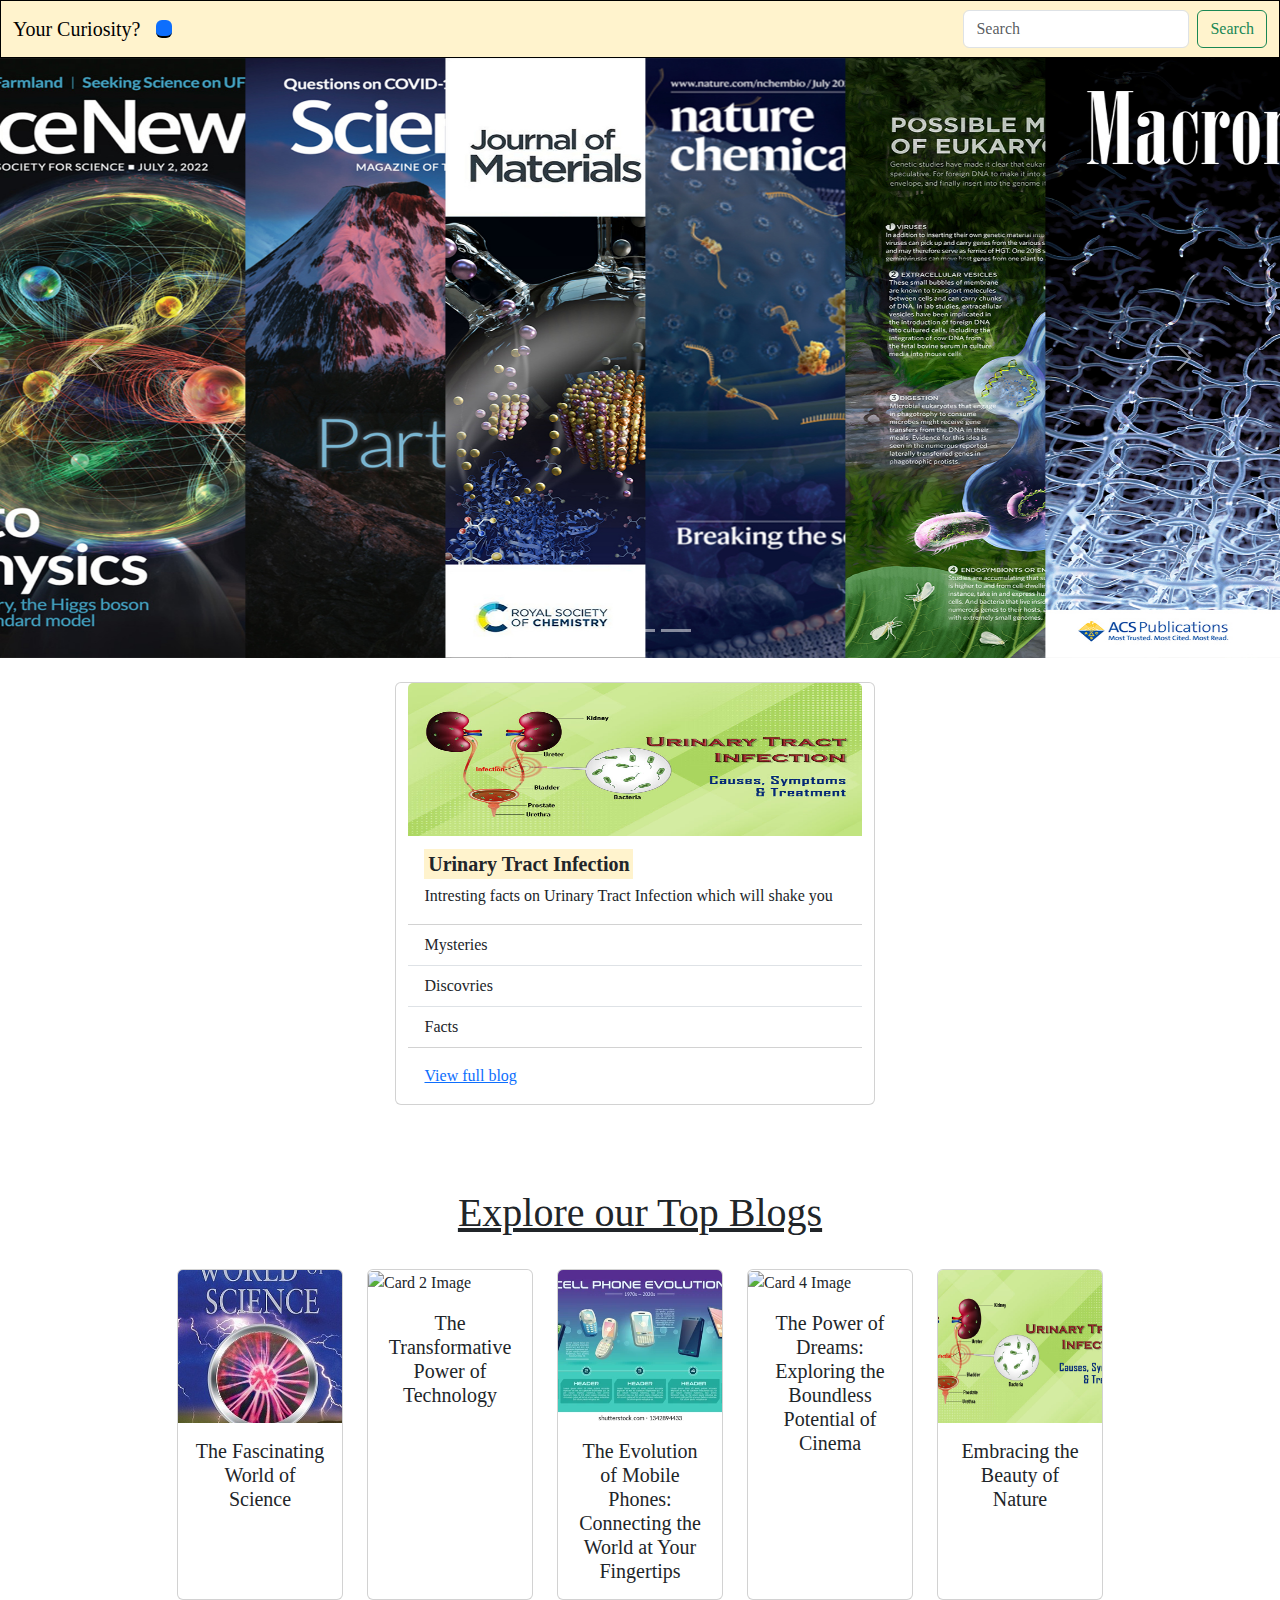
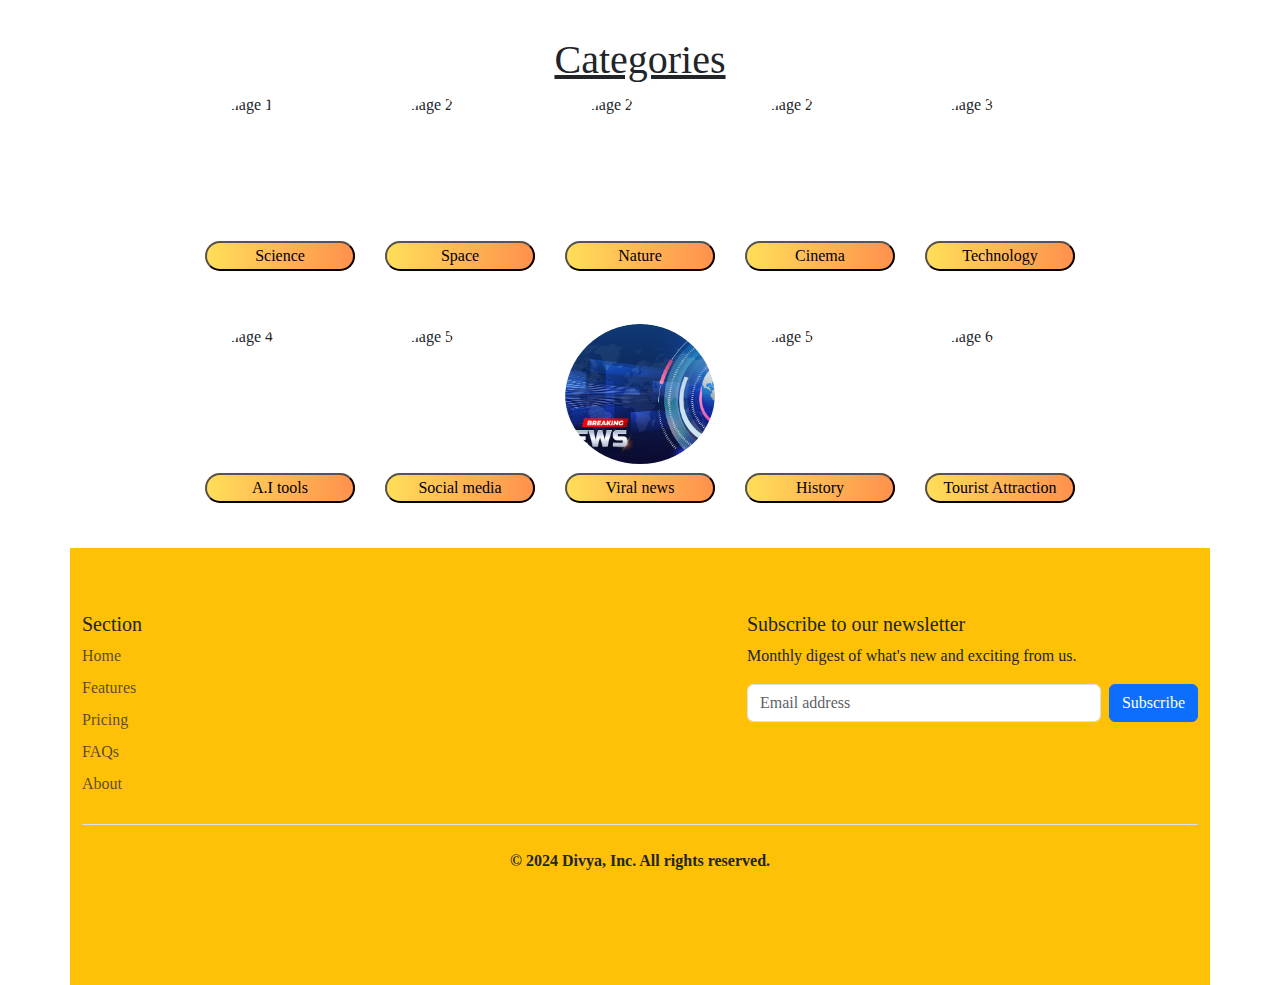
==== commit 767da8de: "initial commit" ====
--- a/index.html
+++ b/index.html
@@ -215,7 +215,7 @@
     <div class="card mx-auto col-4" style="width: 30rem;">
       <img src="space-911785_640.jpg" class="card-img-top" alt="...">
       <div class="card-body">
-        <h5 class="card-title"> <mark> <b>Urinary Tract Imfection</b></h5>
+        <h5 class="card-title"> <mark> <b>Urinary Tract Infection</b></h5>
         <p class="card-text">Intresting facts on Urinary Tract Infection which will shake you</p>
       </div>
       <ul class="list-group list-group-flush">
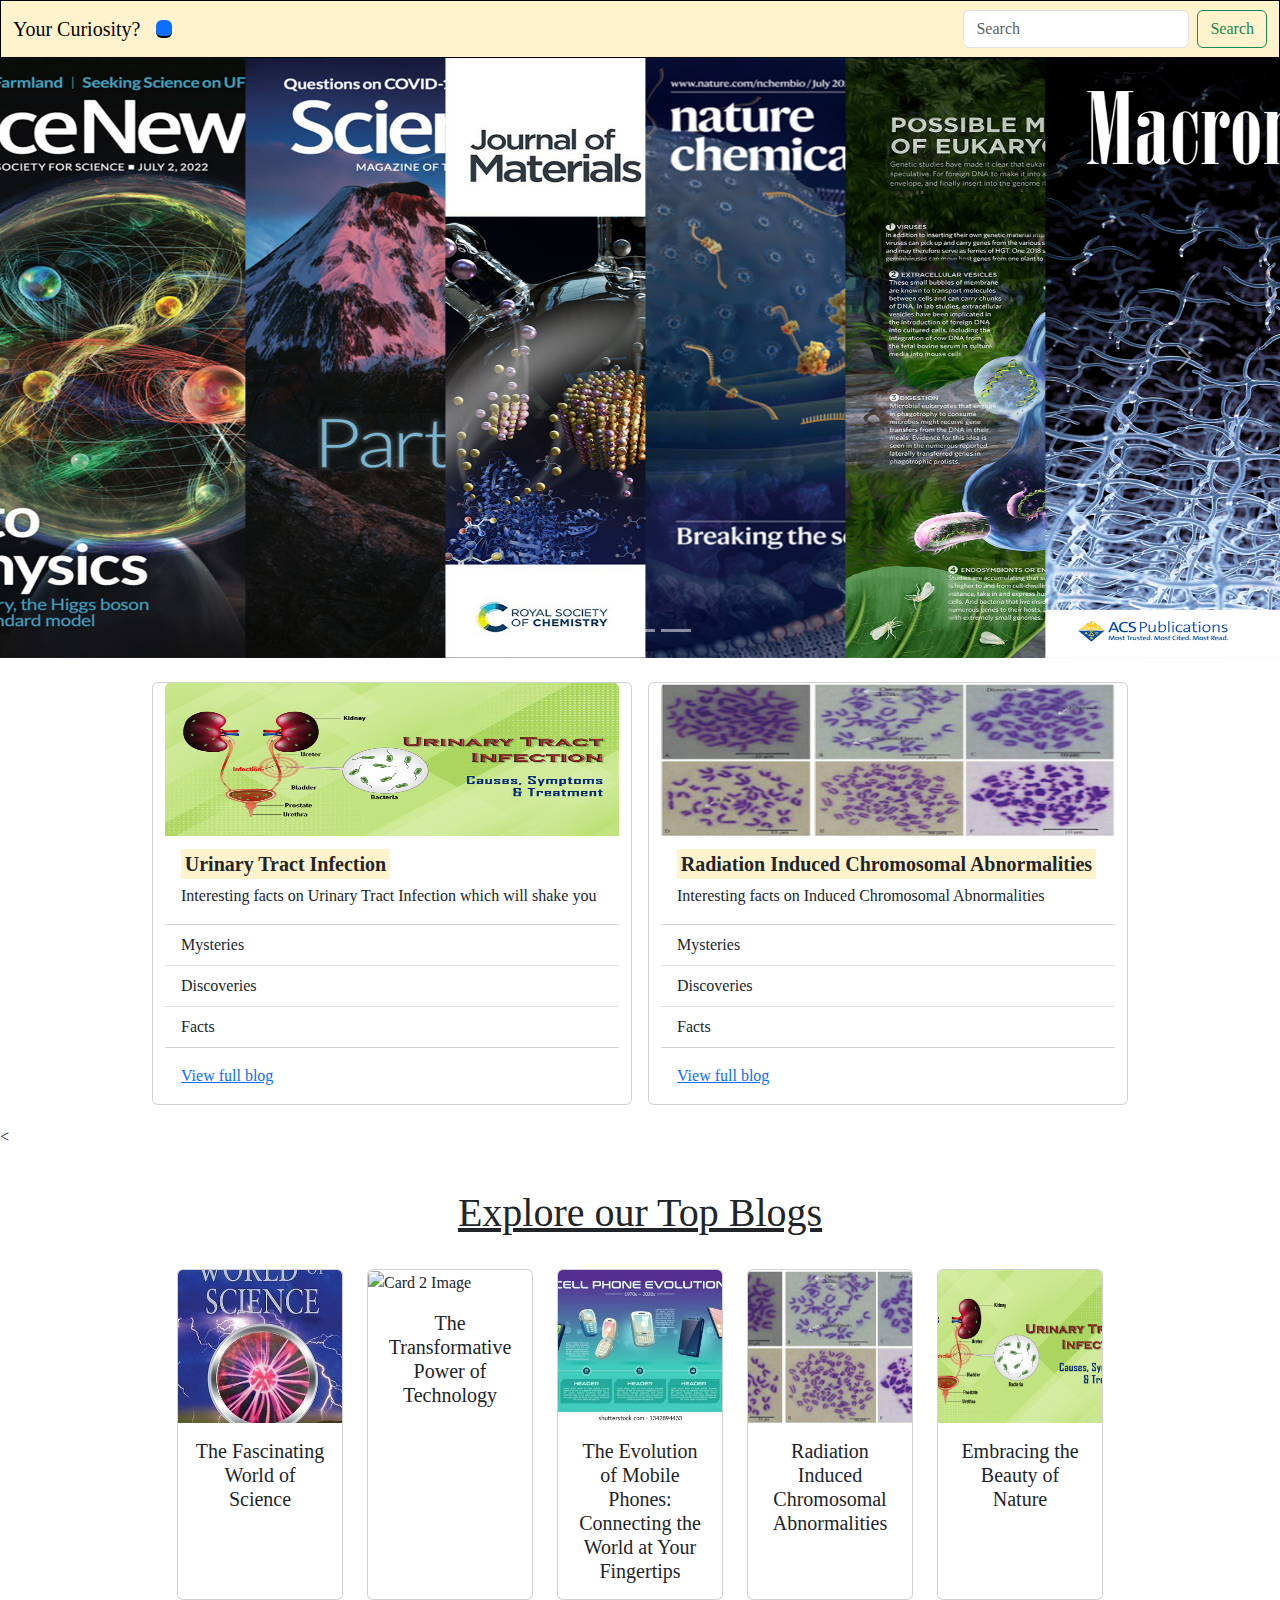
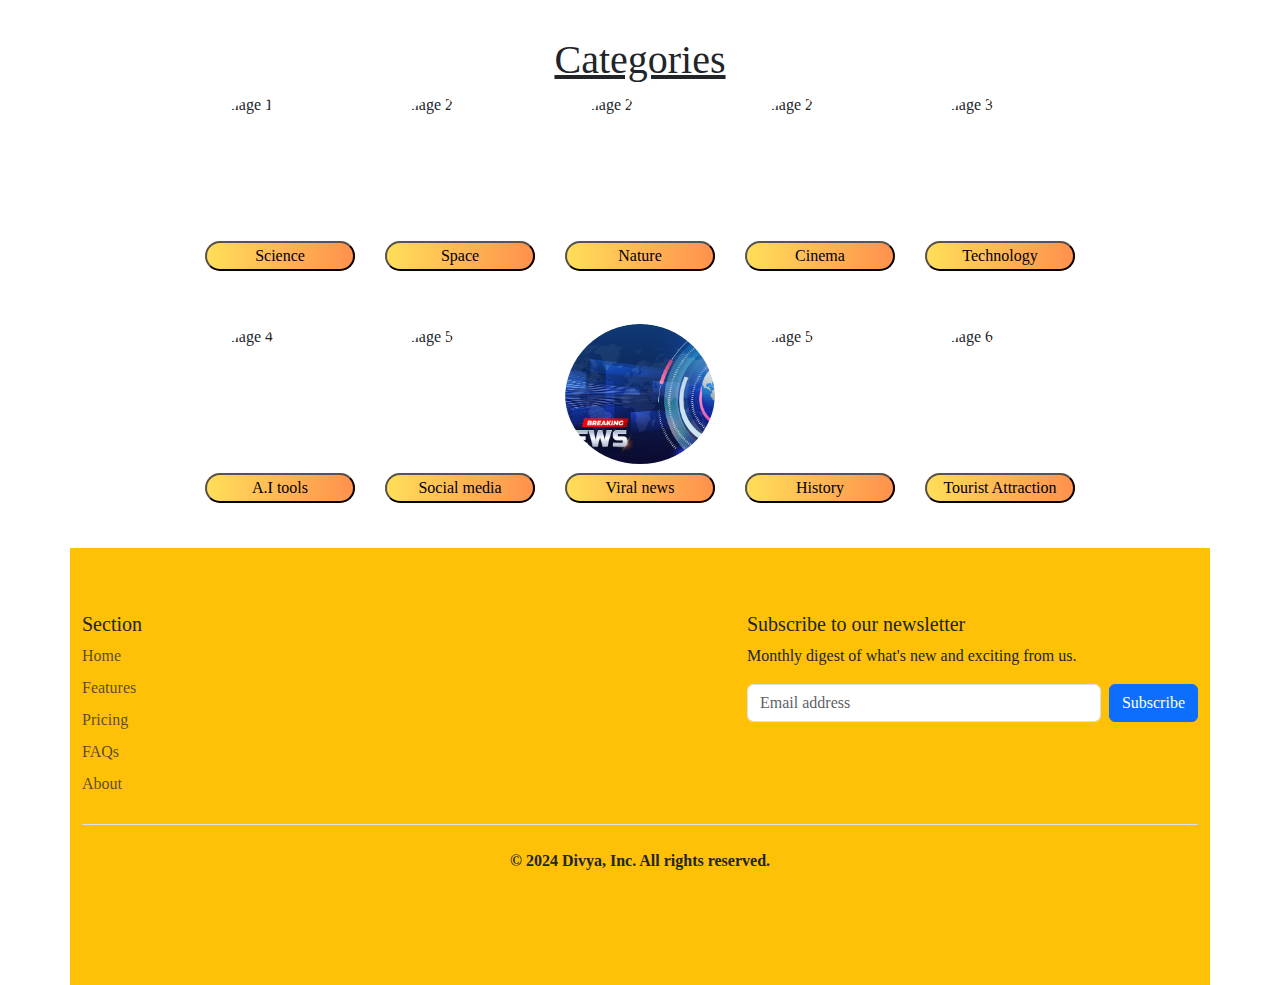
==== commit e47e447f: "Initial Commit" ====
--- a/index.html
+++ b/index.html
@@ -211,23 +211,40 @@
   <!-- end of button code -->
 
   <!-- card code -->
-  <div class="row">
-    <div class="card mx-auto col-4" style="width: 30rem;">
-      <img src="space-911785_640.jpg" class="card-img-top" alt="...">
-      <div class="card-body">
-        <h5 class="card-title"> <mark> <b>Urinary Tract Infection</b></h5>
-        <p class="card-text">Intresting facts on Urinary Tract Infection which will shake you</p>
-      </div>
-      <ul class="list-group list-group-flush">
-        <li class="list-group-item ">Mysteries</li>
-        <li class="list-group-item">Discovries</li>
-        <li class="list-group-item">Facts</li>
-      </ul>
-      <div class="card-body">
-        <a href="my.html">View full blog</a>
-       
-      </div>
-    </div>
+<div class="row justify-content-center">
+    <div class="card mx-2 col-md-4" style="width: 30rem;">
+        <img src="space-911785_640.jpg" class="card-img-top" alt="...">
+        <div class="card-body">
+            <h5 class="card-title"><mark><b>Urinary Tract Infection</b></mark></h5>
+            <p class="card-text">Interesting facts on Urinary Tract Infection which will shake you</p>
+        </div>
+        <ul class="list-group list-group-flush">
+            <li class="list-group-item">Mysteries</li>
+            <li class="list-group-item">Discoveries</li>
+            <li class="list-group-item">Facts</li>
+        </ul>
+        <div class="card-body">
+            <a href="my.html">View full blog</a>
+        </div>
+    </div>
+
+    <div class="card mx-2 col-md-4" style="width: 30rem;">
+        <img src="heyyy.jpg" class="card-img-top" alt="...">
+        <div class="card-body">
+            <h5 class="card-title"><mark><b>Radiation Induced Chromosomal Abnormalities</b></mark></h5>
+            <p class="card-text">Interesting facts on Induced Chromosomal Abnormalities </p>
+        </div>
+        <ul class="list-group list-group-flush">
+            <li class="list-group-item">Mysteries</li>
+            <li class="list-group-item">Discoveries</li>
+            <li class="list-group-item">Facts</li>
+        </ul>
+        <div class="card-body">
+            <a href="article.html">View full blog</a>
+        </div>
+    </div>
+</div>
+
 
     
 
@@ -297,11 +314,11 @@
         <div class="card h-100 card1">
           <div class="card-img-container">
             <img class="card-img-top img-fluid card1-img-top"
-              src="https://images.livemint.com/img/2022/10/04/1600x900/Theatre_1664902069143_1664902088978_1664902088978.jpg"
+              src="heyyy.jpg"
               alt="Card 4 Image">
           </div>
           <div class="card-body">
-            <p class="card-text text-center h5">The Power of Dreams: Exploring the Boundless Potential of Cinema</p>
+            <p class="card-text text-center h5">Radiation Induced Chromosomal Abnormalities</p>
           </div>
         </div>
       </div>
